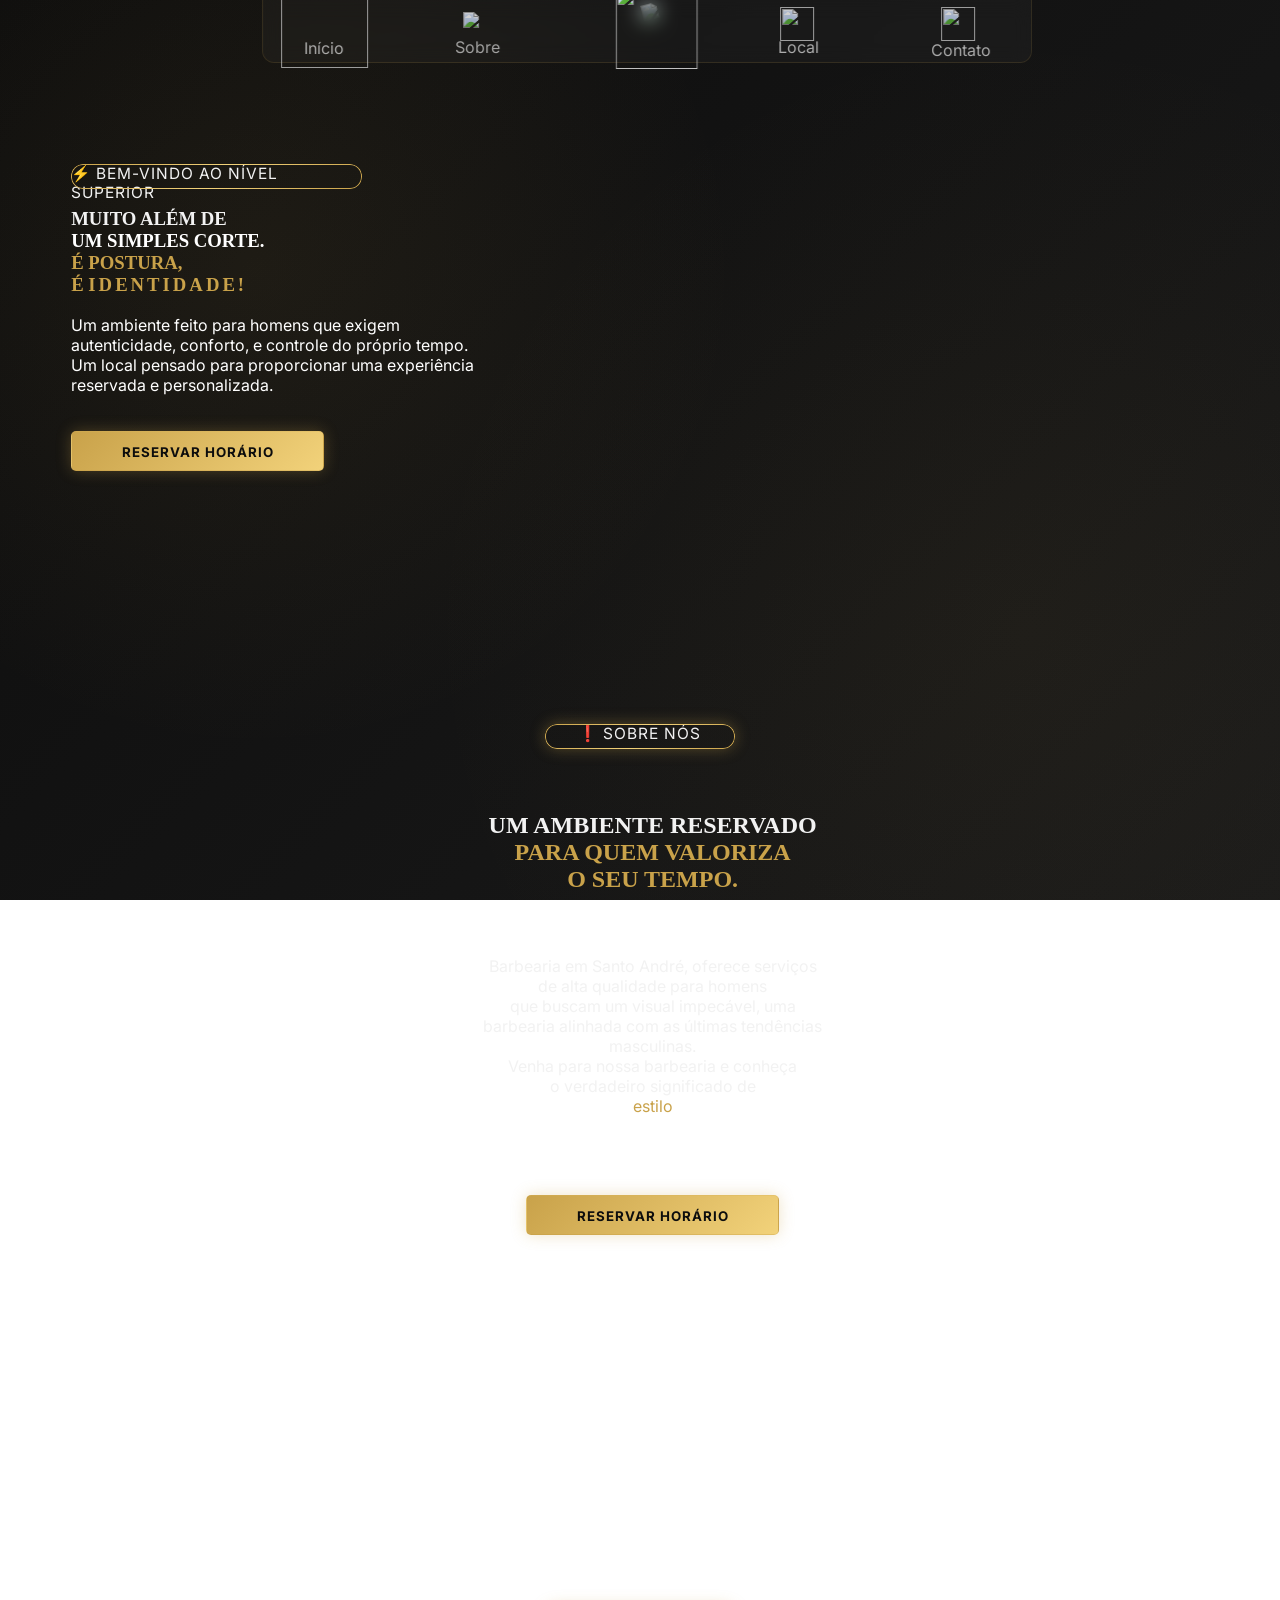
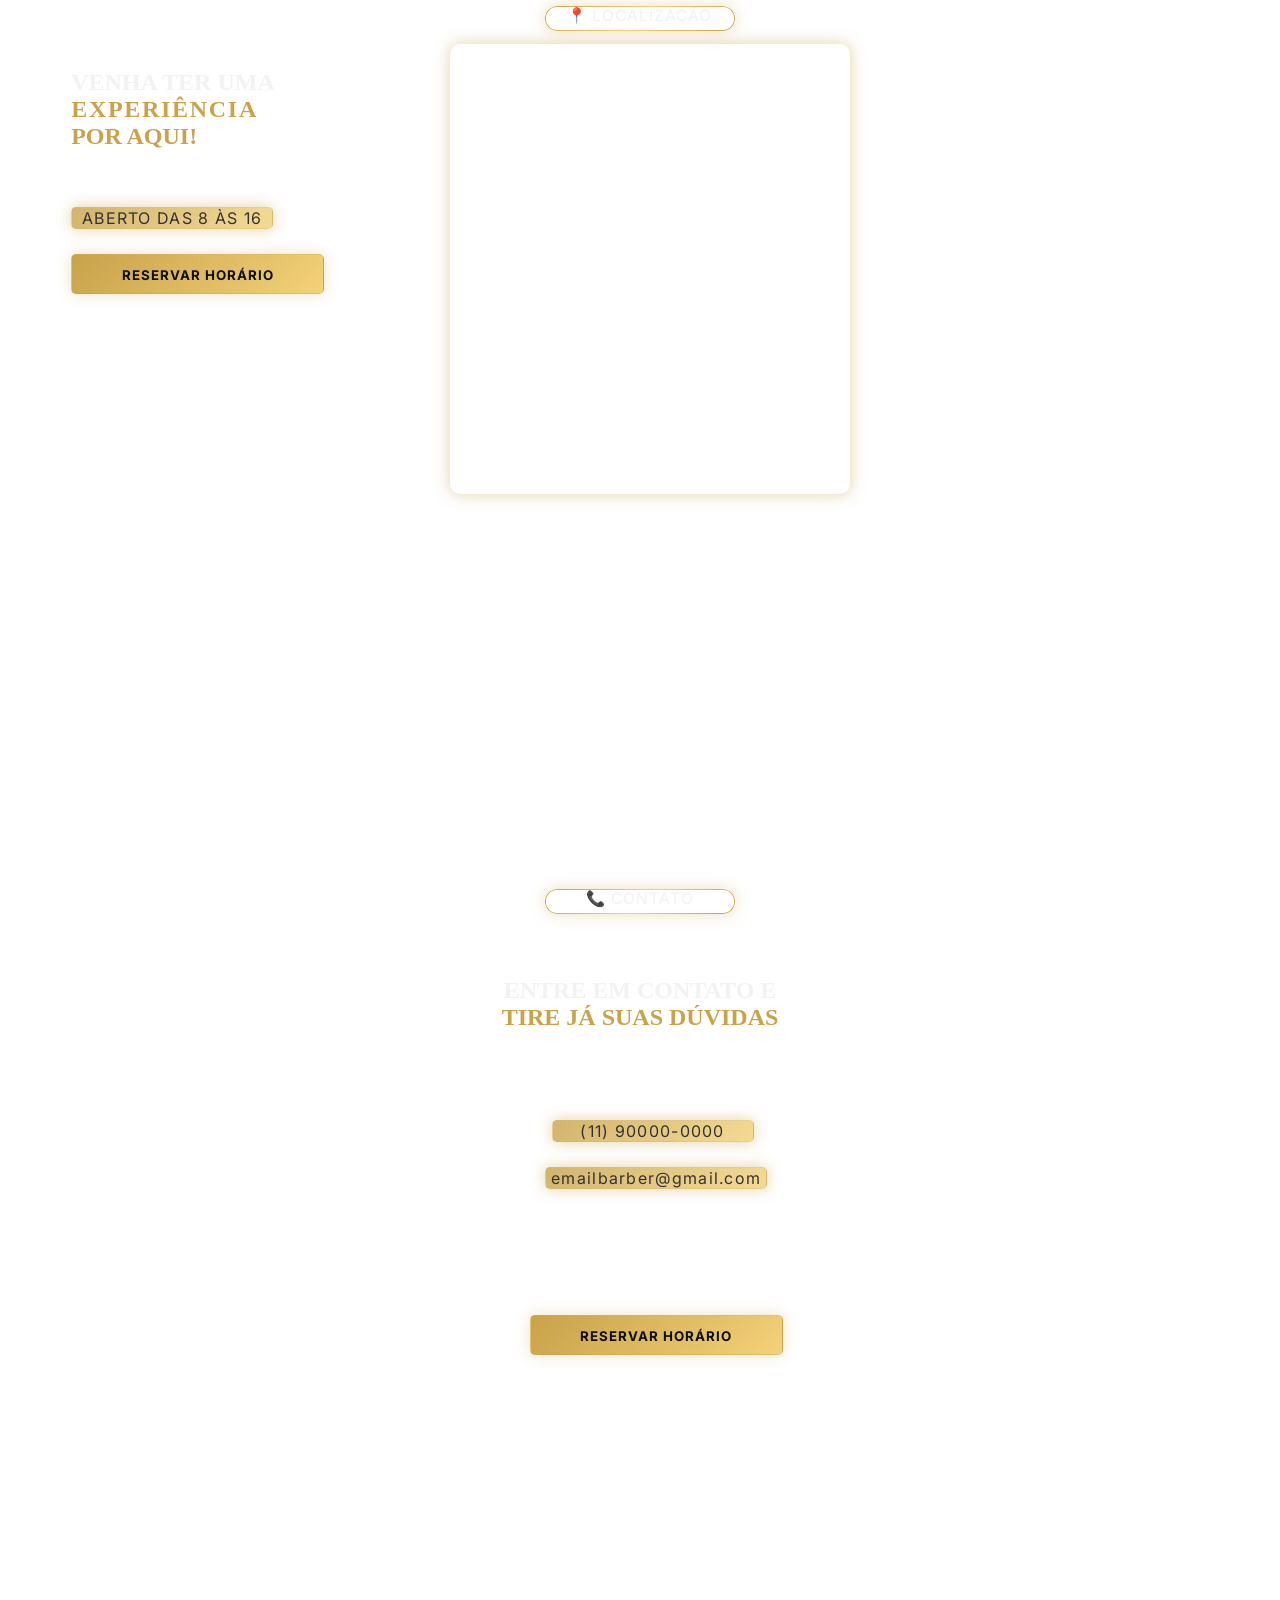
==== index.html @ da646593 "Add my project files" ====
<!DOCTYPE html>

<head>
	<link rel="stylesheet" href="style.css"/>
	<link href="https://fonts.googleapis.com/css2?family=Inter:wght@400;700&display=swap" rel="stylesheet"/>
	<meta name="viewport" content="width=device-width, initial-scale=1.0"/>
	<meta http-equiv="CONTENT-TYPE" content="text/html; charset=UTF-8"/>
	
	<title>Barbearia Willian's</title>
</head>

<html>
	<body>
		<nav>
		<!-- Home button -->
		<a href="#s4"><div class="home-co active nav-item">
			<img src="https://i.imgur.com/eRDlmfW.png" class="fa-home"/>
			<p class="home nav-item active">Início</p>
		</div></a>
		
		<!-- Sobre button -->
		<a href="#s1"><div class="sobre-btn nav-item">
			
				<img src="https://i.imgur.com/uahoWuH.png" class="fa-sobre"/>
				<p class="nav-item">Sobre</p>
			
		</div>
		</a>
		<!-- Center image -->
		<div class="center-img">
			<img src="https://i.imgur.com/0zxQYxa.png" class="fa-center-img"/>
		</div>
		
		<!-- Localização button -->
		
		<a href="#s2">
			<div class="localizacao-btn nav-item">
				<img src="https://i.imgur.com/Z5OlJQr.png" class="fa-localizacao"/>
				<p class="nav-item">Local</p>
			</div>
		</a>
		
		<!-- Contato button -->
		
		<a href="#s3">
			<div class="contato-btn nav-item">
				'<img src="https://i.imgur.com/isWy89k.png" class="fa-contato"/>
				<p class="nav-item">Contato</p>
			</div>
		</a>
		
		</nav>
		<section id="s0">
		<section class="app" id="s4">
		<div class="co-enter hidden">⚡ BEM-VINDO AO NÍVEL SUPERIOR</div>
		
		<div class="title">
			<h1 class="hidden">MUITO ALÉM DE<br><span class="hidden white-temporario"/>UM SIMPLES CORTE.<br><span class="hidden">É POSTURA, 
			<br><span class="hidden"/>É <span class="ident">IDENTIDADE!</span></span></h1>
		</div>
		
		<div class="app-apres hidden">
		<p><span class=""/>Um ambiente feito para homens que exigem<br>
		<span class=""/>autenticidade, conforto, e controle do próprio tempo.<br>
		<span class=""/>Um local pensado para proporcionar uma experiência <br>
		<span class=""/>reservada e personalizada.</p>
		</div>
		
		<button class="reservar">RESERVAR HORÁRIO</button>
		<div class="barber-icon hidden"><img src="https://i.imgur.com/3HIxnBu.png"/></div>
		</section>
		</section>
		
		<section class="sec sobre-section" id="s1">
			<div class="co-sobre">❗ SOBRE NÓS</div>
			<div class="sobre-title">
				<h1>UM AMBIENTE RESERVADO<br>
				<span>PARA QUEM VALORIZA<br>
				O SEU TEMPO.</span></h1>
			</div>
			<div class="sobre-desc">
				<p>
				Barbearia em Santo André,
				oferece serviços <br>de alta
				qualidade para homens<br> que buscam um visual
				impecável, uma<br>barbearia alinhada com as últimas tendências <br>
				masculinas. <br> Venha para nossa barbearia e conheça<br>
				o verdadeiro significado de<br><span>estilo</span>
				</p>
			</div>
			<button class="sobre-reservar-horario">RESERVAR HORÁRIO</button>
		</section>
		<section class="sec localizacao" id="s2">
			<div class="co-localizacao">📍 LOCALIZAÇÃO</div>
			<div class="localizacao-title">
				<h1>VENHA TER UMA <br><span><span class="letter-spacing">EXPERIÊNCIA</span> <br>POR AQUI!</span></h1>
			</div>
			<iframe class="iframe-loc" src="https://www.google.com/maps/embed?pb=!1m14!1m8!1m3!1d14626.408240620132!2d-46.6738551!3d-23.5827315!3m2!1i1024!2i768!4f13.1!3m3!1m2!1s0x94ce57aa80c2dc47%3A0x3702e7267c07039f!2sFeel%20King%20Barbearia%20e%20Visagismo%20-%20Itaim%20Bibi!5e0!3m2!1spt-BR!2sbr!4v1777825319661!5m2!1spt-BR!2sbr" width="400" height="450" style="border:0;" allowfullscreen="" loading="lazy" referrerpolicy="no-referrer-when-downgrade"></iframe>
			<div class="horario">ABERTO DAS 8 ÀS 16</div>
			<button class="loc-reservar">RESERVAR HORÁRIO</button>
		</section>
		<section class="sec contato" id="s3">
			<div class="co-contato">📞 CONTATO</div>
			<h1 class="contato-title">ENTRE EM CONTATO E<br><span>TIRE JÁ SUAS DÚVIDAS</span></h1>
			<div class="numero-container">(11) 90000-0000</div>
			<div class="email-container">emailbarber@gmail.com</div>
			<button class="contato-reservar">RESERVAR HORÁRIO</button>
		</section>
		
		<script src="script.js"></script>
	</body>
</html>
---- style.css ----
html {
	scroll-behavior: smooth;
}

nav {
	 margin-top: -173px;
	 background: rgba(255,255,255,0.03);
	 backdrop-filter: blur(10px);
	 border: 1px solid rgba(201,162,74,0.15);
	 border-radius: 0 0 12px 12px;
	 width: 60%;
	 height: 70px;
	 transform: translateX(33%);
	 transition: 0.5s;
	 z-index: 1000;
	 position: fixed;
}
nav:hover {
	border: 1px solid rgba(201,162,74,0.30);
}
body {
	background: radial-gradient(circle at 20% 30%, rgba(201, 162, 74, 0.08), transparent 40%),
	radial-gradient(circle at 80% 70%, rgba(201, 162, 74, 0.05), transparent 50%),
	linear-gradient(135deg, #0d0d0d, #1a1a1a);
	background-attachment: fixed;
	color: #f2f2f2;
	
}
.co-enter {
	width: 23%;
	border-radius: 12px;
	position: relative;
	height: 25px;
	text-align: left;
	margin-top: 13%;
	margin-left: 5%;
	font-family: 'Inter', sans-serif;
	user-select: none;
	font-size: 15.5px;
	letter-spacing: 1px;
}
.co-enter::before {
	content: "";
	position: absolute;
	inset: 0;
	padding: 1px;
	border-radius: 12px;
	background: linear-gradient(135deg, #c9a24a, #f2d27a, #c9a24a);
	-webkit-mask:
		linear-gradient(#fff 0 0) content-box,
		linear-gradient(#fff 0 0);
	-webkit-mask-composite: xor;
	mask-composite: exclude;
}
.co-enter:hover::before {
	background: linear-gradient(135deg, #f2d27a, #c9a24a, #f2d27a);
}
.title {
	margin-left: 5%;
	user-select: none;
}
.title span {
	color: rgba(201,162,74,1.0);
}
.ident {
	letter-spacing: 3px;
}
.app-apres {
	font-family: 'Inter', sans-serif;
	margin-left: 5%;
	color: white;
	opacity: 0.8;
	user-select: none;
}
.reservar {
	transition: all 0.3s ease;
	border: 1px solid rgba(201,162,74,0.30);
	margin-left: 5%;
	padding: 10px 50px;
	text-align: center;
	height: 40px;
	width: 20%;
	border-radius: 5px;
	font-family: 'Inter', sans-serif;
	letter-spacing: 1px;
	background: linear-gradient(135deg, #c9a24a, #f2d27a);
	color: #0d0d0d;
	padding: 12px 24px;
	font-weight: bold;
	cursor: pointer;
	box-shadow: 0 0 15px rgba(201, 162, 74, 0.3);
	user-select: none;
	margin-top: 20px;
}
.reservar:hover {
	background: linear-gradient(135deg, #f2d27a, #c9a24a);
	box-shadow: 0 0 15px rgba(201, 162, 74, 0.5);
	transform: translateY(-2px);
}
.hidden {
	opacity: 0;
	transform: translateX(-40px);
	transition: all 0.4s ease;
}
.show {
	opacity: 1;
	transform: translateX(0);
}
.white-temporario {
	color: white !important;
}
.hidden-nav {
	opacity: 0;
	transform: translateX(-50%);
	transition: all 0.4s ease;
}
.show-nav {
	opacity: 1;
	transform: translateX(50%);
}
.home {
	font-family: 'Inter', sans-serif;
	transform: translateY(30px);
	margin-left: 5.3%;
	user-select: none;
	position: fixed;
	opacity: 0.75;
	transition: 0.5s;
	cursor: pointer;
}
.fa-home {
	width: 87px;
	height: 87px;
	position: fixed;
	margin-left: 2.4%;
	margin-top: -1.5%;
	cursor: pointer;
}
.sobre-btn p {
	font-family: 'Inter', sans-serif;
	margin-left: 25%;
	position: fixed;
	transform: translateY(30%);
	user-select: none;
	margin-top: 5%;
	opacity: 0.75;
	cursor: pointer;
}
.fa-sobre {
	width: 28;
	height: 28px;
	position: fixed;
	margin-top: 2.5%;
	margin-left: 26%;
	cursor: pointer;
}
.fa-center-img {
	width: 82px;
	height: 82px;
	transform: translateX(430%);
	margin-top: -5px;
	position: fixed;
	transition: 1.5s;
	user-select: none;
}
.fa-center-img:hover {
	transform: scale(1.2) translateX(360%) rotate(364deg);
	
}
.nav-item {
	color: white;
	text-decoration: none;
	transition: 0.3s;
	opacity: 0.8;
}
.nav-item.active {
	color: white;
	opacity: 1;
}
.barber-icon {
	position: fixed;
	top: -1%;
	left: 80%;
	height: 1px;
	transform: translate(-50%, -50%) rotate(-10deg);
	transition: all 1.5s ease;
	z-index: 999;
	user-select: none;
}
.left {
	left: -2%;
	transform: rotate(15deg);
	margin-top: 1%;
}
.right {
	left: 50%;
	transform: rotate(-15deg);
	margin-top: 1%;
}
.right-mid {
	left: 67%;
	transform: rotate(0deg);
	margin-top: 1%;
}
.sobre-section {
	min-height: 70vh;
}
.co-sobre {
	width: 15%;
	border-radius: 12px;
	position: relative;
	height: 25px;
	text-align: center;
	margin-top: 20%;
	margin-left: 42.5%;
	font-family: 'Inter', sans-serif;
	user-select: none;
	font-size: 15.5px;
	letter-spacing: 1px;
	box-shadow: 0 0 15px rgba(201, 162, 74, 0.35);
}
.co-sobre::before {
	content: "";
	position: absolute;
	inset: 0;
	padding: 1px;
	border-radius: 12px;
	background: linear-gradient(135deg, #c9a24a, #f2d27a, #c9a24a);
	-webkit-mask:
		linear-gradient(#fff 0 0) content-box,
		linear-gradient(#fff 0 0);
	-webkit-mask-composite: xor;
	mask-composite: exclude;
}
.co-sobre:hover::before {
	background: linear-gradient(135deg, #f2d27a, #c9a24a, #f2d27a);
}
.app {
	top: 150px;
	scroll-margin-top: 160px !important;
}
.localizacao {
	min-height: 70vh;
}
section {
	scroll-margin-top: 80px;
}
.sobre-title {
	margin-left: 2%;
	margin-top: 5%;
	text-align: center;
}
.sobre-title span {
	color: rgba(201,162,74,1.3);
}
.mid-sobre {
	transform: rotate(0deg);
	margin-left: -105%;
}
.sobre-desc {
	text-align: center;
	margin-left: 2%;
	font-family: 'Inter', sans-serif;
	margin-top: 5%;
	user-select: none;
}
.localizacao-btn p {
	margin-left: 67%;
	margin-top: 45px;
	font-family: 'Inter', sans-serif;
	position: fixed;
	user-select: none;
}
.fa-localizacao {
	width: 34px;
	height: 34px;
	position: fixed;
	margin-left: 67.3%;
	margin-top: 15px;
}
.contato-btn p {
	margin-left: 87%;
	margin-top: 30px;
	font-family: 'Inter', sans-serif;
	position: fixed;
	user-select: none;
}
.fa-contato {
	width: 34px;
	height: 34px;
	position: fixed;
	margin-left: 87.9%;
	margin-top: 15px;
}
.contato {
	min-height: 85vh;
}
.co-localizacao {
	width: 15%;
	border-radius: 12px;
	position: relative;
	height: 25px;
	text-align: center;
	margin-top: 20%;
	margin-left: 42.5%;
	font-family: 'Inter', sans-serif;
	user-select: none;
	font-size: 15.5px;
	letter-spacing: 1px;
	box-shadow: 0 0 15px rgba(201, 162, 74, 0.35);
}
.co-localizacao::before {
	content: "";
	position: absolute;
	inset: 0;
	padding: 1px;
	border-radius: 12px;
	background: linear-gradient(135deg, #c9a24a, #f2d27a, #c9a24a);
	-webkit-mask:
		linear-gradient(#fff 0 0) content-box,
		linear-gradient(#fff 0 0);
	-webkit-mask-composite: xor;
	mask-composite: exclude;
}
.co-localizacao:hover::before {
	background: linear-gradient(135deg, #f2d27a, #c9a24a, #f2d27a);
}
.localizacao-title {
	margin-left: 5%;
	margin-top: 3%;
	user-select: none;
}
.localizacao-title span {
    color: rgba(201,162,74,1.0);
}
.letter-spacing {
	letter-spacing: 1.7px;
}
a {
	text-decoration: none;
}
.sobre-desc span {
    color: rgba(201,162,74,1.0);
}
.iframe-loc {
	border-radius: 10px;
	margin-left: 35%;
	margin-top: -10%;
	box-shadow: 0 0 15px rgba(201, 162, 74, 0.5);
	user-select: none;
}
.sobre-reservar-horario {
	transition: all 0.3s ease;
	border: 1px solid rgba(201,162,74,0.30);
	margin-left: 41%;
	padding: 10px 50px;
	text-align: center;
	height: 40px;
	width: 20%;
	border-radius: 5px;
	font-family: 'Inter', sans-serif;
	letter-spacing: 1px;
	background: linear-gradient(135deg, #c9a24a, #f2d27a);
	color: #0d0d0d;
	padding: 12px 24px;
	font-weight: bold;
	cursor: pointer;
	box-shadow: 0 0 15px rgba(201, 162, 74, 0.3);
	user-select: none;
	margin-top: 5%;
}
.sobre-reservar-horario:hover {
	background: linear-gradient(135deg, #f2d27a, #c9a24a);
	box-shadow: 0 0 15px rgba(201, 162, 74, 0.5);
	transform: translateY(-2px);
}
.horario {
	width: 200px;
	height: 20px;
	letter-spacing: 1.3px;
	border: 1px solid rgba(201,162,74,0.30);
	border-radius: 5px;
	font-family: 'Inter', sans-serif;
	background: linear-gradient(135deg, #c9a24a, #f2d27a);
	color: black;
	opacity: 0.8;
	text-align: center;
	box-shadow: 0 0 15px rgba(201, 162, 74, 0.6);
	margin-left: 5%;
	margin-top: -23%;
}
.loc-reservar {
	transition: all 0.3s ease;
	border: 1px solid rgba(201,162,74,0.30);
	margin-left: 5%;
	padding: 10px 50px;
	text-align: center;
	height: 40px;
	width: 20%;
	border-radius: 5px;
	font-family: 'Inter', sans-serif;
	letter-spacing: 1px;
	background: linear-gradient(135deg, #c9a24a, #f2d27a);
	color: #0d0d0d;
	padding: 12px 24px;
	font-weight: bold;
	cursor: pointer;
	box-shadow: 0 0 15px rgba(201, 162, 74, 0.3);
	user-select: none;
	margin-top: 2%;
}
.loc-reservar:hover {
	background: linear-gradient(135deg, #f2d27a, #c9a24a);
	box-shadow: 0 0 15px rgba(201, 162, 74, 0.5);
	transform: translateY(-2px);
}
.co-contato {
	width: 15%;
	border-radius: 12px;
	position: relative;
	height: 25px;
	text-align: center;
	margin-top: 20%;
	margin-left: 42.5%;
	font-family: 'Inter', sans-serif;
	user-select: none;
	font-size: 15.5px;
	letter-spacing: 1px;
	box-shadow: 0 0 15px rgba(201, 162, 74, 0.35);
}
.co-contato::before {
	content: "";
	position: absolute;
	inset: 0;
	padding: 1px;
	border-radius: 12px;
	background: linear-gradient(135deg, #c9a24a, #f2d27a, #c9a24a);
	-webkit-mask:
		linear-gradient(#fff 0 0) content-box,
		linear-gradient(#fff 0 0);
	-webkit-mask-composite: xor;
	mask-composite: exclude;
}
.co-contato:hover::before {
	background: linear-gradient(135deg, #f2d27a, #c9a24a, #f2d27a);
}
.contato-title span {
	color: rgba(201,162,74,1.0);
}
.contato-title {
	text-align: center;
	margin-top: 5%;
	user-select: none;
}
.numero-container {
	width: 200px;
	height: 20px;
	letter-spacing: 1.3px;
	border: 1px solid rgba(201,162,74,0.30);
	border-radius: 5px;
	font-family: 'Inter', sans-serif;
	background: linear-gradient(135deg, #c9a24a, #f2d27a);
	color: black;
	opacity: 0.8;
	text-align: center;
	box-shadow: 0 0 15px rgba(201, 162, 74, 0.6);
	margin-left: 43%;
	margin-top: 7%;
}
.email-container {
	width: 220px;
	height: 20px;
	letter-spacing: 1.3px;
	border: 1px solid rgba(201,162,74,0.30);
	border-radius: 5px;
	font-family: 'Inter', sans-serif;
	background: linear-gradient(135deg, #c9a24a, #f2d27a);
	color: black;
	opacity: 0.8;
	text-align: center;
	box-shadow: 0 0 15px rgba(201, 162, 74, 0.6);
	margin-left: 42.5%;
	margin-top: 2%;
}
.contato-reservar {
	transition: all 0.3s ease;
	border: 1px solid rgba(201,162,74,0.30);
	margin-left: 41.3%;
	padding: 10px 50px;
	text-align: center;
	height: 40px;
	width: 20%;
	border-radius: 5px;
	font-family: 'Inter', sans-serif;
	letter-spacing: 1px;
	background: linear-gradient(135deg, #c9a24a, #f2d27a);
	color: #0d0d0d;
	padding: 12px 24px;
	font-weight: bold;
	cursor: pointer;
	box-shadow: 0 0 15px rgba(201, 162, 74, 0.3);
	user-select: none;
	margin-top: 10%;
}
.contato-reservar:hover {
	background: linear-gradient(135deg, #f2d27a, #c9a24a);
	box-shadow: 0 0 15px rgba(201, 162, 74, 0.5);
	transform: translateY(-2px);
}
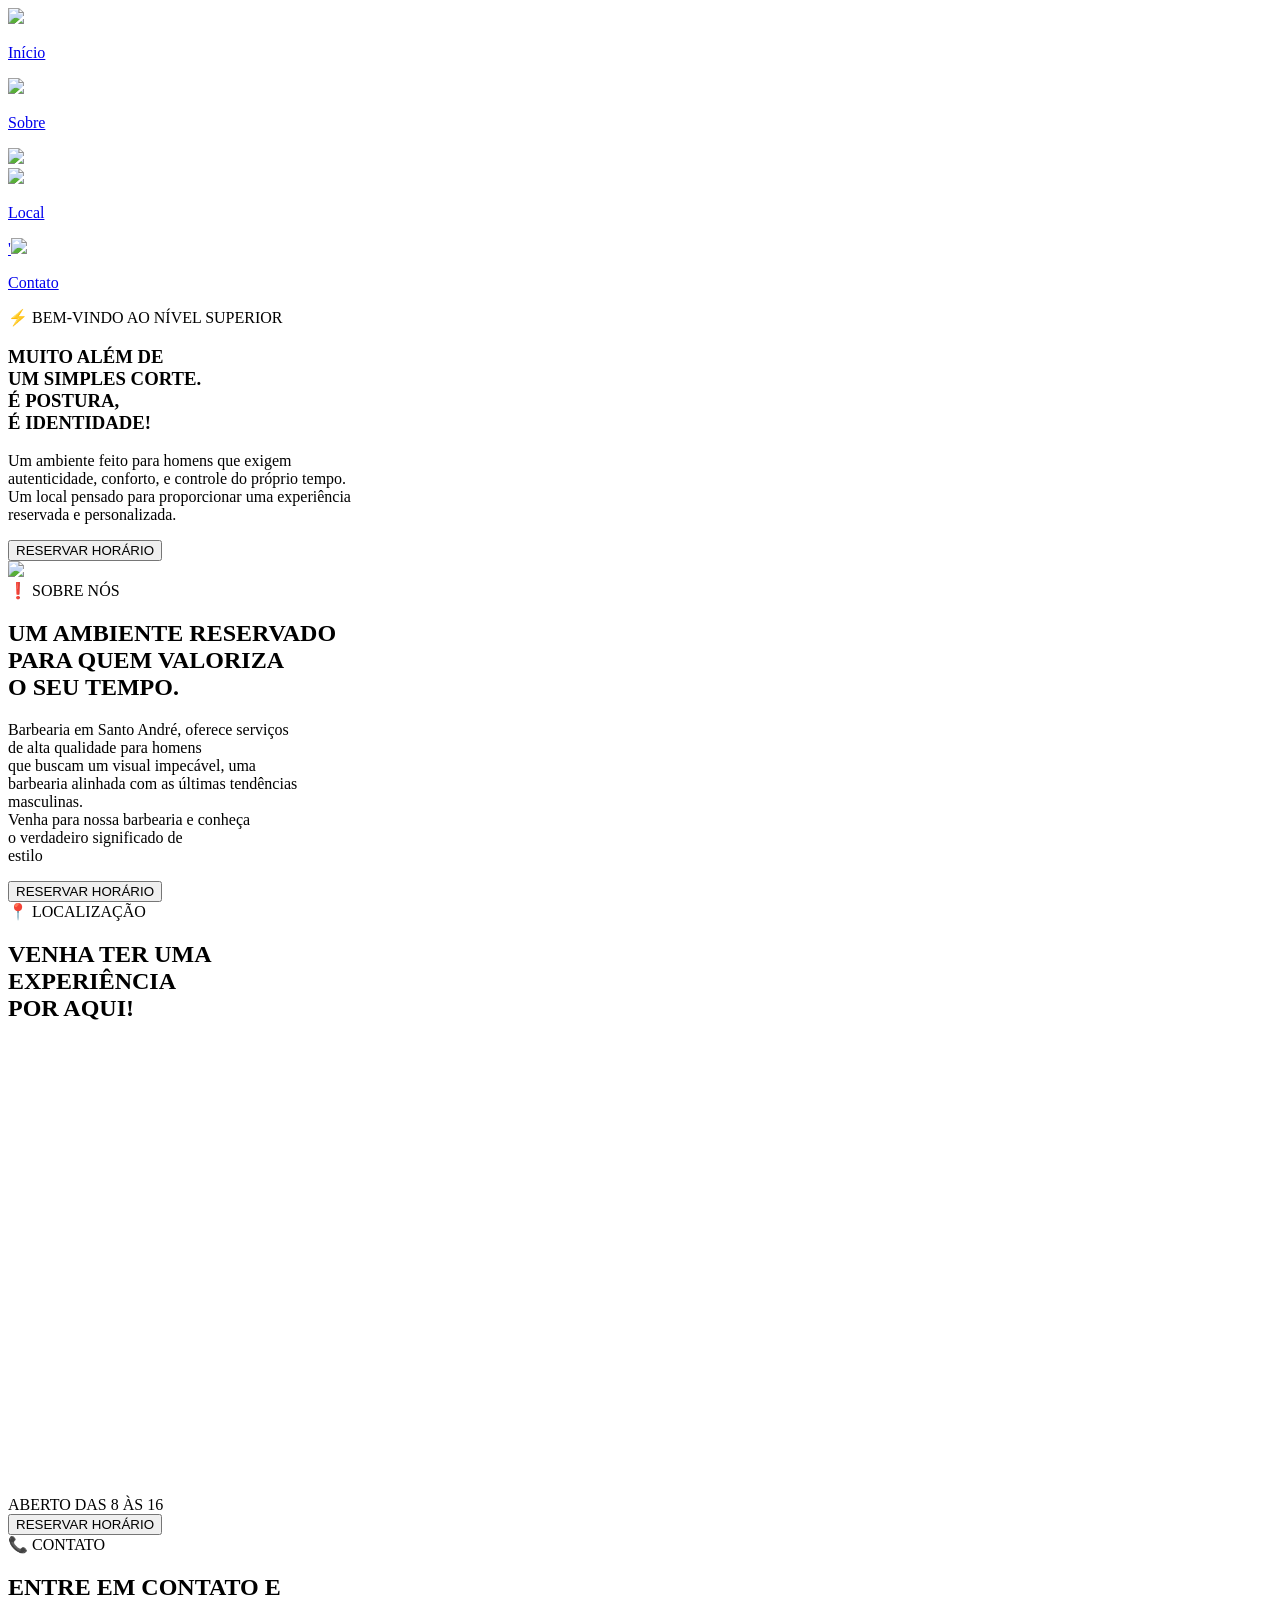
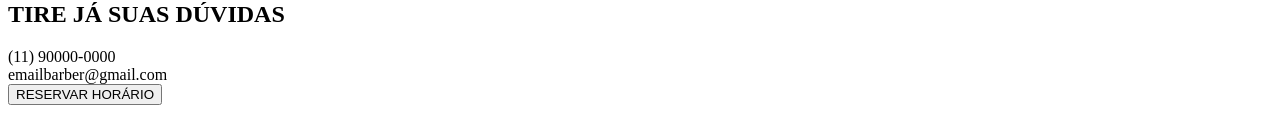
==== commit 97bd36de: "Add files via upload" ====
--- a/index.html
+++ b/index.html
@@ -107,6 +107,7 @@
 			<button class="contato-reservar">RESERVAR HORÁRIO</button>
 		</section>
 		
+		<script src="https://cdn.jsdelivr.net/npm/@supabase/supabase-js"></script>
 		<script src="script.js"></script>
 	</body>
 </html>
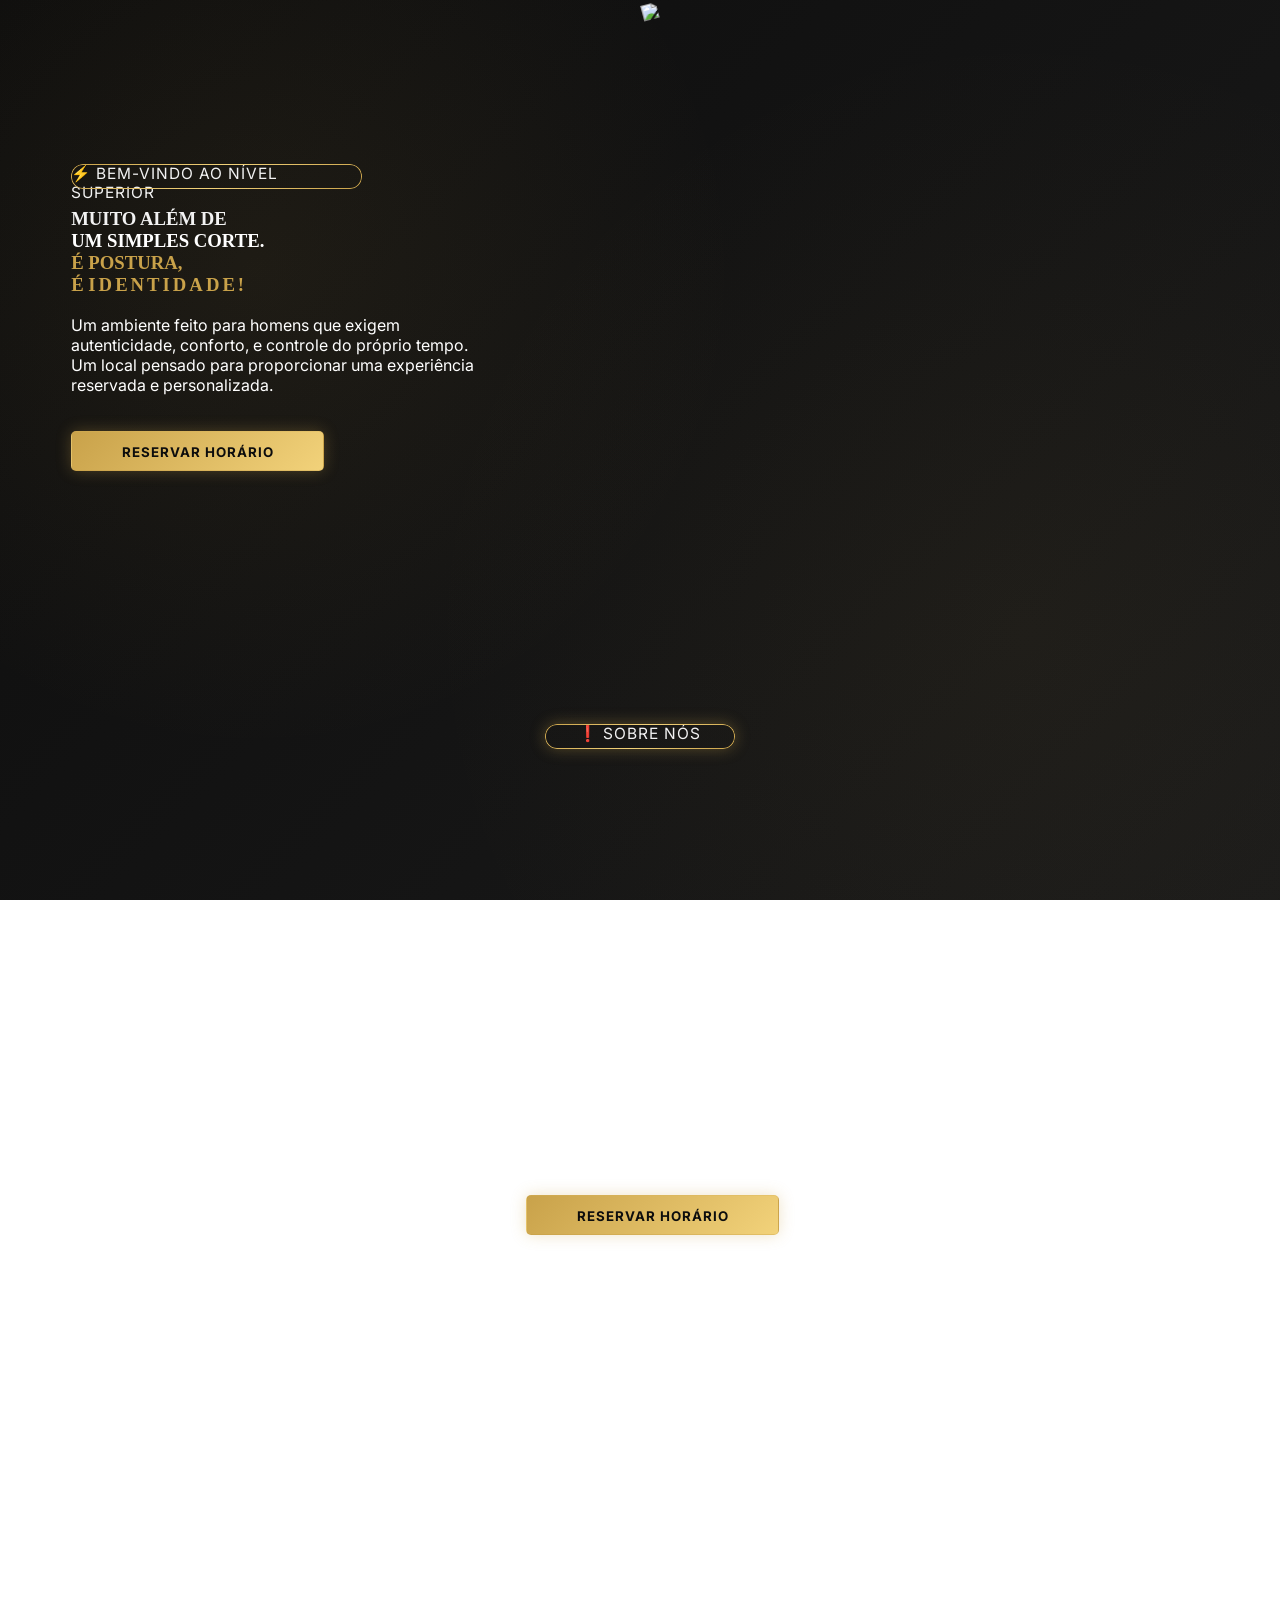
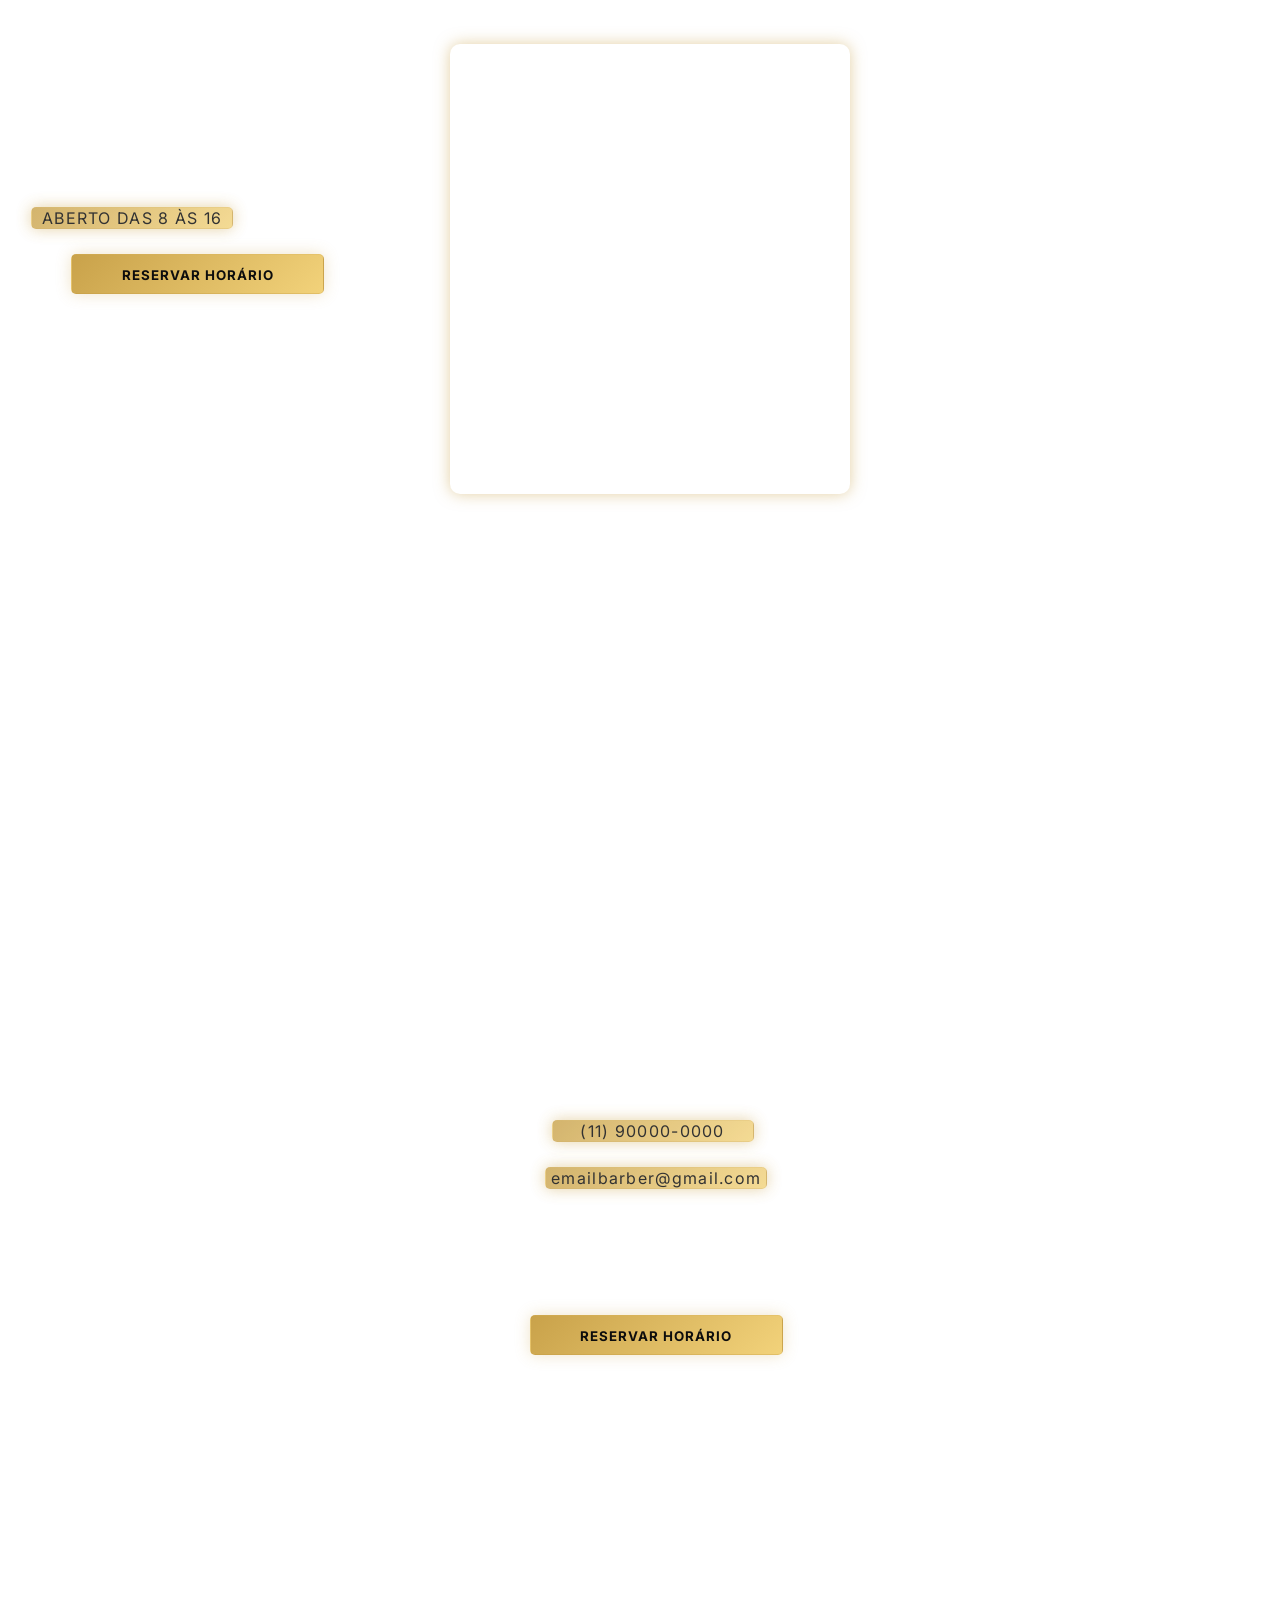
==== commit e66a88b2: "Add files via upload" ====
--- a/index.html
+++ b/index.html
@@ -3,7 +3,7 @@
 <head>
 	<link rel="stylesheet" href="style.css"/>
 	<link href="https://fonts.googleapis.com/css2?family=Inter:wght@400;700&display=swap" rel="stylesheet"/>
-	<meta name="viewport" content="width=device-width, initial-scale=1.0"/>
+	<meta name="viewport" content="width=device-width, initial-scale=1.0">
 	<meta http-equiv="CONTENT-TYPE" content="text/html; charset=UTF-8"/>
 	
 	<title>Barbearia Willian's</title>
@@ -13,16 +13,16 @@
 	<body>
 		<nav>
 		<!-- Home button -->
-		<a href="#s4"><div class="home-co active nav-item">
+		<a href="#s4"><div class="home-co nav-item">
 			<img src="https://i.imgur.com/eRDlmfW.png" class="fa-home"/>
-			<p class="home nav-item active">Início</p>
+			<p class="home nav-item">Início</p>
 		</div></a>
 		
 		<!-- Sobre button -->
 		<a href="#s1"><div class="sobre-btn nav-item">
 			
 				<img src="https://i.imgur.com/uahoWuH.png" class="fa-sobre"/>
-				<p class="nav-item">Sobre</p>
+				<p class="nav-item des-sobre">Sobre</p>
 			
 		</div>
 		</a>
@@ -36,7 +36,7 @@
 		<a href="#s2">
 			<div class="localizacao-btn nav-item">
 				<img src="https://i.imgur.com/Z5OlJQr.png" class="fa-localizacao"/>
-				<p class="nav-item">Local</p>
+				<p class="nav-item des-local">Local</p>
 			</div>
 		</a>
 		
@@ -44,8 +44,8 @@
 		
 		<a href="#s3">
 			<div class="contato-btn nav-item">
-				'<img src="https://i.imgur.com/isWy89k.png" class="fa-contato"/>
-				<p class="nav-item">Contato</p>
+				<img src="https://i.imgur.com/isWy89k.png" class="fa-contato"/>
+				<p class="nav-item des-contato">Contato</p>
 			</div>
 		</a>
 		
@@ -73,12 +73,12 @@
 		
 		<section class="sec sobre-section" id="s1">
 			<div class="co-sobre">❗ SOBRE NÓS</div>
-			<div class="sobre-title">
+			<div class="sobre-title hidden">
 				<h1>UM AMBIENTE RESERVADO<br>
 				<span>PARA QUEM VALORIZA<br>
 				O SEU TEMPO.</span></h1>
 			</div>
-			<div class="sobre-desc">
+			<div class="sobre-desc hidden">
 				<p>
 				Barbearia em Santo André,
 				oferece serviços <br>de alta
@@ -91,17 +91,17 @@
 			<button class="sobre-reservar-horario">RESERVAR HORÁRIO</button>
 		</section>
 		<section class="sec localizacao" id="s2">
-			<div class="co-localizacao">📍 LOCALIZAÇÃO</div>
-			<div class="localizacao-title">
+			<div class="co-localizacao hidden">📍 LOCALIZAÇÃO</div>
+			<div class="localizacao-title hidden">
 				<h1>VENHA TER UMA <br><span><span class="letter-spacing">EXPERIÊNCIA</span> <br>POR AQUI!</span></h1>
 			</div>
 			<iframe class="iframe-loc" src="https://www.google.com/maps/embed?pb=!1m14!1m8!1m3!1d14626.408240620132!2d-46.6738551!3d-23.5827315!3m2!1i1024!2i768!4f13.1!3m3!1m2!1s0x94ce57aa80c2dc47%3A0x3702e7267c07039f!2sFeel%20King%20Barbearia%20e%20Visagismo%20-%20Itaim%20Bibi!5e0!3m2!1spt-BR!2sbr!4v1777825319661!5m2!1spt-BR!2sbr" width="400" height="450" style="border:0;" allowfullscreen="" loading="lazy" referrerpolicy="no-referrer-when-downgrade"></iframe>
-			<div class="horario">ABERTO DAS 8 ÀS 16</div>
+			<div class="horario hidden">ABERTO DAS 8 ÀS 16</div>
 			<button class="loc-reservar">RESERVAR HORÁRIO</button>
 		</section>
 		<section class="sec contato" id="s3">
-			<div class="co-contato">📞 CONTATO</div>
-			<h1 class="contato-title">ENTRE EM CONTATO E<br><span>TIRE JÁ SUAS DÚVIDAS</span></h1>
+			<div class="co-contato hidden">📞 CONTATO</div>
+			<h1 class="contato-title hidden">ENTRE EM CONTATO E<br><span>TIRE JÁ SUAS DÚVIDAS</span></h1>
 			<div class="numero-container">(11) 90000-0000</div>
 			<div class="email-container">emailbarber@gmail.com</div>
 			<button class="contato-reservar">RESERVAR HORÁRIO</button>
--- a/style.css
+++ b/style.css
@@ -0,0 +1,850 @@
+@media (max-width: 768px) {
+  body {
+    padding-top: 60px !important;
+  }
+  nav {
+    background: rgba(255,255,255,0.03);
+    backdrop-filter: blur(10px);
+    position: fixed !important;
+    margin-top: -52px !important;
+    left: 50% !important;
+    transform: translateX(-50%) !important;
+    width: min(90%, 1200px) !important;
+    top: 50px !important;
+  }
+  .home-co {
+    margin-left: -20px !important;
+    margin-top: -35px !important;
+    position: fixed;
+  }
+  .fa-home {
+    margin-top: 18px !important;
+  }
+  .home {
+    margin-top: 45px !important;
+    margin-left: 35px !important;
+    position: fixed;
+  }
+  .sobre-btn {
+    margin-top: 20px !important;
+  }
+  .fa-sobre {
+    margin-top: -7px !important;
+    margin-left: 26.7% !important;
+  }
+  .des-sobre {
+    margin-top: 15px !important;
+  }
+  .center-img {
+    display: none;
+  }
+  .fa-localizacao {
+    margin-top: -10px !important;
+  }
+  .des-local {
+    margin-top: 20px !important;
+  }
+  .localizacao-btn {
+    margin-left: -5% !important;
+  }
+  .des-contato {
+    margin-top: 20px !important;
+  }
+  .fa-contato {
+    margin-top: -10px !important;
+    margin-left: 89% !important;
+  }
+  .contato-btn {
+    margin-left: -6% !important;
+  }
+  .co-enter {
+	width: 320px !important;
+	border-radius: 12px;
+	position: relative;
+	height: 30px;
+	text-align: left;
+	margin-top: 13%;
+	margin-left: 5%;
+	font-family: 'Inter', sans-serif;
+	user-select: none;
+	font-size: 15.5px;
+	letter-spacing: 1px;
+}
+.co-enter::before {
+	content: "";
+	position: absolute;
+	inset: 0;
+	padding: 1px;
+	border-radius: 12px;
+	background: linear-gradient(135deg, #c9a24a, #f2d27a, #c9a24a);
+	-webkit-mask:
+		linear-gradient(#fff 0 0) content-box,
+		linear-gradient(#fff 0 0);
+	-webkit-mask-composite: xor;
+	mask-composite: exclude;
+}
+.co-enter:hover::before {
+	background: linear-gradient(135deg, #f2d27a, #c9a24a, #f2d27a);
+}
+  .reservar {
+    width: 250px !important;
+    margin-top: 150px !important;
+    transform: translateX(25%) !important;
+  }
+  .left {
+	left: -2%;
+	transform: rotate(0deg) !important;
+	margin-top: 1%;
+}
+.right {
+	left: 20% !important;
+	transform: rotate(0deg) !important;
+	margin-top: 1%;
+}
+.right-mid {
+	left: 1% !important;
+	transform: rotate(0deg) !important;
+	margin-top: 1%;
+}
+  .mid-sobre {
+	  transform: rotate(0deg) !important;
+	  left: -50% !important;
+	  opacity: 0.2 !important;
+}
+.barber-icon {
+	position: fixed;
+	top: -1%;
+	left: 110% !important;
+	height: 1px;
+	transform: translate(-50%, -50%) rotate(0deg) !important;
+	transition: all 1.5s ease;
+	z-index: 999;
+	user-select: none;
+}
+.co-sobre {
+  margin-top: 220px !important;
+  width: 150px !important;
+  left: -10% !important;
+}
+.sobre-reservar-horario {
+  width: 250px !important;
+  transform: translateX(-35%) !important;
+  margin-top: 130px !important;
+}
+.co-localizacao {
+  width: 200px !important;
+  left: -15% !important;
+  margin-top: 100px !important;
+}
+.localizacao-title {
+  text-align: center !important;
+  margin-top: 20px !important;
+}
+.horario {
+  left: 15% !important;
+  margin-top: 15% !important;
+  transform: translateX(40%) !important;
+}
+.loc-reservar {
+  width: 250px !important;
+  transform: translateX(25%) !important;
+  margin-top: 50px !important;
+}
+.iframe-loc {
+  margin-top: 50px !important;
+  width: 250px !important;
+  height: 300px !important;
+  transform: translateX(-25%) !important;
+  border-radius: 5px !important;
+}
+.co-contato {
+  width: 150px !important;
+  left: -10% !important;
+  transform: translateY(-10%) !important;
+}
+.contato-title {
+  text-align: center !important;
+}
+.numero-container {
+  transform: translateX(-30%) !important;
+  margin-top: 100px !important;
+}
+.email-container {
+  transform: translateX(-30%) !important;
+}
+.contato-reservar {
+  width: 250px !important;
+  transform: translateX(-30%) !important;
+}
+  
+} /* Fechar @media */
+
+html {
+	scroll-behavior: smooth;
+}
+
+nav {
+	 margin-top: -173px;
+	 background: rgba(255,255,255,0.03);
+	 backdrop-filter: blur(10px);
+	 border: 1px solid rgba(201,162,74,0.15);
+	 border-radius: 0 0 12px 12px;
+	 width: 60%;
+	 height: 70px;
+	 transform: translateX(33%);
+	 transition: 0.5s;
+	 z-index: 1000;
+	 position: fixed;
+	 top: 10px;
+}
+nav:hover {
+	border: 1px solid rgba(201,162,74,0.30);
+}
+body {
+	background: radial-gradient(circle at 20% 30%, rgba(201, 162, 74, 0.08), transparent 40%),
+	radial-gradient(circle at 80% 70%, rgba(201, 162, 74, 0.05), transparent 50%),
+	linear-gradient(135deg, #0d0d0d, #1a1a1a);
+	background-attachment: fixed;
+	color: #f2f2f2;
+	
+}
+.co-enter {
+	width: 23%;
+	border-radius: 12px;
+	position: relative;
+	height: 25px;
+	text-align: left;
+	margin-top: 13%;
+	margin-left: 5%;
+	font-family: 'Inter', sans-serif;
+	user-select: none;
+	font-size: 15.5px;
+	letter-spacing: 1px;
+}
+.co-enter::before {
+	content: "";
+	position: absolute;
+	inset: 0;
+	padding: 1px;
+	border-radius: 12px;
+	background: linear-gradient(135deg, #c9a24a, #f2d27a, #c9a24a);
+	-webkit-mask:
+		linear-gradient(#fff 0 0) content-box,
+		linear-gradient(#fff 0 0);
+	-webkit-mask-composite: xor;
+	mask-composite: exclude;
+}
+.co-enter:hover::before {
+	background: linear-gradient(135deg, #f2d27a, #c9a24a, #f2d27a);
+}
+.title {
+	margin-left: 5%;
+	user-select: none;
+}
+.title span {
+	color: rgba(201,162,74,1.0);
+}
+.ident {
+	letter-spacing: 3px;
+}
+.app-apres {
+	font-family: 'Inter', sans-serif;
+	margin-left: 5%;
+	color: white;
+	opacity: 0.8;
+	user-select: none;
+}
+.reservar {
+	transition: all 0.3s ease;
+	border: 1px solid rgba(201,162,74,0.30);
+	margin-left: 5%;
+	padding: 10px 50px;
+	text-align: center;
+	height: 40px;
+	width: 20%;
+	border-radius: 5px;
+	font-family: 'Inter', sans-serif;
+	letter-spacing: 1px;
+	background: linear-gradient(135deg, #c9a24a, #f2d27a);
+	color: #0d0d0d;
+	padding: 12px 24px;
+	font-weight: bold;
+	cursor: pointer;
+	box-shadow: 0 0 15px rgba(201, 162, 74, 0.3);
+	user-select: none;
+	margin-top: 20px;
+}
+.reservar:hover {
+	background: linear-gradient(135deg, #f2d27a, #c9a24a);
+	box-shadow: 0 0 15px rgba(201, 162, 74, 0.5);
+	transform: translateY(-2px);
+}
+.hidden {
+	opacity: 0;
+	transform: translateX(-40px);
+	transition: all 0.4s ease;
+}
+.show {
+	opacity: 1;
+	transform: translateX(0);
+}
+.white-temporario {
+	color: white !important;
+}
+.hidden-nav {
+	opacity: 0;
+	transform: translateX(-50%);
+	transition: all 0.4s ease;
+}
+.show-nav {
+	opacity: 1;
+	transform: translateX(50%);
+}
+.home {
+	font-family: 'Inter', sans-serif;
+	transform: translateY(30px);
+	margin-left: 5.3%;
+	user-select: none;
+	position: fixed;
+	opacity: 0.75;
+	transition: 0.5s;
+	cursor: pointer;
+}
+.fa-home {
+	width: 87px;
+	height: 87px;
+	position: fixed;
+	margin-left: 2.4%;
+	margin-top: -1.5%;
+	cursor: pointer;
+}
+.sobre-btn p {
+	font-family: 'Inter', sans-serif;
+	margin-left: 25%;
+	position: fixed;
+	transform: translateY(30%);
+	user-select: none;
+	margin-top: 5%;
+	opacity: 0.75;
+	cursor: pointer;
+}
+.fa-sobre {
+	width: 28;
+	height: 28px;
+	position: fixed;
+	margin-top: 2.5%;
+	margin-left: 26%;
+	cursor: pointer;
+}
+.fa-center-img {
+	width: 82px;
+	height: 82px;
+	transform: translateX(430%);
+	margin-top: -5px;
+	position: fixed;
+	transition: 1.5s;
+	user-select: none;
+}
+.fa-center-img:hover {
+	transform: scale(1.2) translateX(360%) rotate(364deg);
+	
+}
+.nav-item {
+	color: white;
+	text-decoration: none;
+	transition: 0.3s;
+	opacity: 0.8;
+}
+.nav-item.active {
+	color: white;
+	opacity: 1;
+}
+.barber-icon {
+	position: fixed;
+	top: -1%;
+	left: 80%;
+	height: 1px;
+	transform: translate(-50%, -50%) rotate(-10deg);
+	transition: all 1.5s ease;
+	z-index: 999;
+	user-select: none;
+}
+.left {
+	left: -2%;
+	transform: rotate(15deg);
+	margin-top: 1%;
+}
+.right {
+	left: 50%;
+	transform: rotate(-15deg);
+	margin-top: 1%;
+}
+.right-mid {
+	left: 67%;
+	transform: rotate(0deg);
+	margin-top: 1%;
+}
+.sobre-section {
+	min-height: 70vh;
+}
+.co-sobre {
+	width: 15%;
+	border-radius: 12px;
+	position: relative;
+	height: 25px;
+	text-align: center;
+	margin-top: 20%;
+	margin-left: 42.5%;
+	font-family: 'Inter', sans-serif;
+	user-select: none;
+	font-size: 15.5px;
+	letter-spacing: 1px;
+	box-shadow: 0 0 15px rgba(201, 162, 74, 0.35);
+}
+.co-sobre::before {
+	content: "";
+	position: absolute;
+	inset: 0;
+	padding: 1px;
+	border-radius: 12px;
+	background: linear-gradient(135deg, #c9a24a, #f2d27a, #c9a24a);
+	-webkit-mask:
+		linear-gradient(#fff 0 0) content-box,
+		linear-gradient(#fff 0 0);
+	-webkit-mask-composite: xor;
+	mask-composite: exclude;
+}
+.co-sobre:hover::before {
+	background: linear-gradient(135deg, #f2d27a, #c9a24a, #f2d27a);
+}
+.app {
+	top: 150px;
+	scroll-margin-top: 160px !important;
+}
+.localizacao {
+	min-height: 70vh;
+}
+section {
+	scroll-margin-top: 80px;
+}
+.sobre-title {
+	margin-left: 2%;
+	margin-top: 5%;
+	text-align: center;
+}
+.sobre-title span {
+	color: rgba(201,162,74,1.3);
+}
+.mid-sobre {
+	transform: rotate(0deg);
+	margin-left: -105%;
+}
+.sobre-desc {
+	text-align: center;
+	margin-left: 2%;
+	font-family: 'Inter', sans-serif;
+	margin-top: 5%;
+	user-select: none;
+}
+.localizacao-btn p {
+	margin-left: 67%;
+	margin-top: 45px;
+	font-family: 'Inter', sans-serif;
+	position: fixed;
+	user-select: none;
+}
+.fa-localizacao {
+	width: 34px;
+	height: 34px;
+	position: fixed;
+	margin-left: 67.3%;
+	margin-top: 15px;
+}
+.contato-btn p {
+	margin-left: 87%;
+	margin-top: 30px;
+	font-family: 'Inter', sans-serif;
+	position: fixed;
+	user-select: none;
+}
+.fa-contato {
+	width: 34px;
+	height: 34px;
+	position: fixed;
+	margin-left: 87.9%;
+	margin-top: 15px;
+}
+.contato {
+	min-height: 85vh;
+}
+.co-localizacao {
+	width: 15%;
+	border-radius: 12px;
+	position: relative;
+	height: 25px;
+	text-align: center;
+	margin-top: 20%;
+	margin-left: 42.5%;
+	font-family: 'Inter', sans-serif;
+	user-select: none;
+	font-size: 15.5px;
+	letter-spacing: 1px;
+	box-shadow: 0 0 15px rgba(201, 162, 74, 0.35);
+}
+.co-localizacao::before {
+	content: "";
+	position: absolute;
+	inset: 0;
+	padding: 1px;
+	border-radius: 12px;
+	background: linear-gradient(135deg, #c9a24a, #f2d27a, #c9a24a);
+	-webkit-mask:
+		linear-gradient(#fff 0 0) content-box,
+		linear-gradient(#fff 0 0);
+	-webkit-mask-composite: xor;
+	mask-composite: exclude;
+}
+.co-localizacao:hover::before {
+	background: linear-gradient(135deg, #f2d27a, #c9a24a, #f2d27a);
+}
+.localizacao-title {
+	margin-left: 5%;
+	margin-top: 3%;
+	user-select: none;
+}
+.localizacao-title span {
+    color: rgba(201,162,74,1.0);
+}
+.letter-spacing {
+	letter-spacing: 1.7px;
+}
+a {
+	text-decoration: none;
+}
+.sobre-desc span {
+    color: rgba(201,162,74,1.0);
+}
+.iframe-loc {
+	border-radius: 10px;
+	margin-left: 35%;
+	margin-top: -10%;
+	box-shadow: 0 0 15px rgba(201, 162, 74, 0.5);
+	user-select: none;
+}
+.sobre-reservar-horario {
+	transition: all 0.3s ease;
+	border: 1px solid rgba(201,162,74,0.30);
+	margin-left: 41%;
+	padding: 10px 50px;
+	text-align: center;
+	height: 40px;
+	width: 20%;
+	border-radius: 5px;
+	font-family: 'Inter', sans-serif;
+	letter-spacing: 1px;
+	background: linear-gradient(135deg, #c9a24a, #f2d27a);
+	color: #0d0d0d;
+	padding: 12px 24px;
+	font-weight: bold;
+	cursor: pointer;
+	box-shadow: 0 0 15px rgba(201, 162, 74, 0.3);
+	user-select: none;
+	margin-top: 5%;
+}
+.sobre-reservar-horario:hover {
+	background: linear-gradient(135deg, #f2d27a, #c9a24a);
+	box-shadow: 0 0 15px rgba(201, 162, 74, 0.5);
+	transform: translateY(-2px);
+}
+.horario {
+	width: 200px;
+	height: 20px;
+	letter-spacing: 1.3px;
+	border: 1px solid rgba(201,162,74,0.30);
+	border-radius: 5px;
+	font-family: 'Inter', sans-serif;
+	background: linear-gradient(135deg, #c9a24a, #f2d27a);
+	color: black;
+	opacity: 0.8;
+	text-align: center;
+	box-shadow: 0 0 15px rgba(201, 162, 74, 0.6);
+	margin-left: 5%;
+	margin-top: -23%;
+}
+.loc-reservar {
+	transition: all 0.3s ease;
+	border: 1px solid rgba(201,162,74,0.30);
+	margin-left: 5%;
+	padding: 10px 50px;
+	text-align: center;
+	height: 40px;
+	width: 20%;
+	border-radius: 5px;
+	font-family: 'Inter', sans-serif;
+	letter-spacing: 1px;
+	background: linear-gradient(135deg, #c9a24a, #f2d27a);
+	color: #0d0d0d;
+	padding: 12px 24px;
+	font-weight: bold;
+	cursor: pointer;
+	box-shadow: 0 0 15px rgba(201, 162, 74, 0.3);
+	user-select: none;
+	margin-top: 2%;
+}
+.loc-reservar:hover {
+	background: linear-gradient(135deg, #f2d27a, #c9a24a);
+	box-shadow: 0 0 15px rgba(201, 162, 74, 0.5);
+	transform: translateY(-2px);
+}
+.co-contato {
+	width: 15%;
+	border-radius: 12px;
+	position: relative;
+	height: 25px;
+	text-align: center;
+	margin-top: 20%;
+	margin-left: 42.5%;
+	font-family: 'Inter', sans-serif;
+	user-select: none;
+	font-size: 15.5px;
+	letter-spacing: 1px;
+	box-shadow: 0 0 15px rgba(201, 162, 74, 0.35);
+}
+.co-contato::before {
+	content: "";
+	position: absolute;
+	inset: 0;
+	padding: 1px;
+	border-radius: 12px;
+	background: linear-gradient(135deg, #c9a24a, #f2d27a, #c9a24a);
+	-webkit-mask:
+		linear-gradient(#fff 0 0) content-box,
+		linear-gradient(#fff 0 0);
+	-webkit-mask-composite: xor;
+	mask-composite: exclude;
+}
+.co-contato:hover::before {
+	background: linear-gradient(135deg, #f2d27a, #c9a24a, #f2d27a);
+}
+.contato-title span {
+	color: rgba(201,162,74,1.0);
+}
+.contato-title {
+	text-align: center;
+	margin-top: 5%;
+	user-select: none;
+}
+.numero-container {
+	width: 200px;
+	height: 20px;
+	letter-spacing: 1.3px;
+	border: 1px solid rgba(201,162,74,0.30);
+	border-radius: 5px;
+	font-family: 'Inter', sans-serif;
+	background: linear-gradient(135deg, #c9a24a, #f2d27a);
+	color: black;
+	opacity: 0.8;
+	text-align: center;
+	box-shadow: 0 0 15px rgba(201, 162, 74, 0.6);
+	margin-left: 43%;
+	margin-top: 7%;
+}
+.email-container {
+	width: 220px;
+	height: 20px;
+	letter-spacing: 1.3px;
+	border: 1px solid rgba(201,162,74,0.30);
+	border-radius: 5px;
+	font-family: 'Inter', sans-serif;
+	background: linear-gradient(135deg, #c9a24a, #f2d27a);
+	color: black;
+	opacity: 0.8;
+	text-align: center;
+	box-shadow: 0 0 15px rgba(201, 162, 74, 0.6);
+	margin-left: 42.5%;
+	margin-top: 2%;
+}
+.contato-reservar {
+	transition: all 0.3s ease;
+	border: 1px solid rgba(201,162,74,0.30);
+	margin-left: 41.3%;
+	padding: 10px 50px;
+	text-align: center;
+	height: 40px;
+	width: 20%;
+	border-radius: 5px;
+	font-family: 'Inter', sans-serif;
+	letter-spacing: 1px;
+	background: linear-gradient(135deg, #c9a24a, #f2d27a);
+	color: #0d0d0d;
+	padding: 12px 24px;
+	font-weight: bold;
+	cursor: pointer;
+	box-shadow: 0 0 15px rgba(201, 162, 74, 0.3);
+	user-select: none;
+	margin-top: 10%;
+}
+.contato-reservar:hover {
+	background: linear-gradient(135deg, #f2d27a, #c9a24a);
+	box-shadow: 0 0 15px rgba(201, 162, 74, 0.5);
+	transform: translateY(-2px);
+}
+
+/* Dashboard style */
+
+.dashboard-app {
+	margin: 0 auto;
+	width: 95%;
+	height: 90vh;
+	display: flex;
+	border: 2px solid rgba(200, 170, 100, 0.35);
+	margin-top: 4vh;
+	border-radius: 10px;
+	background: linear-gradient(135deg, #f2e8d5, #e0cfa3);
+	position: fixed;
+}
+.dashboard-body {
+	display: flex;
+	justify-content: center;
+	justify-items: center;
+	height: 100vh;
+}
+.title-container {
+	color: rgba(201,162,74,1.0);
+	font-size: 35px;
+	text-align: center;
+	user-select: none;
+}
+.willians-title {
+	text-align: center;
+	user-select: none;
+}
+.collum {
+	border: 2px solid rgba(200, 170, 100, 0.35);
+	width: 45vh;
+	height: 90vh;
+	border-radius: 10px 0 0 10px;
+	position: fixed;
+}
+.title-line {
+	width: 100%;
+	height: 2px;
+	background: rgba(200, 170, 100, 0.35);
+	border-radius: 40px;
+}
+.category-line {
+	width: 75%;
+	height: 2px;
+	background: linear-gradient(rgba(200, 170, 100, 0.35));
+	border-radius: 40px;
+	margin-top: 81px;
+	margin-left: 20%;
+	position: fixed;
+}
+.category {
+	font-family: 'Inter', sans-serif;
+	text-align: center;
+	color: rgba(201,162,74,1.0);
+	margin-top: -8%;
+}
+.agenda-dashboard-btn {
+	color: rgba(201,162,74,1.0);
+	border: none;
+	padding: 10% 35px;
+	width: 100%;
+	font-size: 20px;
+	letter-spacing: 2px;
+	background: rgba(255,255,255,0.1);
+	backdrop-filter: blur(10px);
+	transition: 0.3s;
+	border-radius: 5px;
+	box-shadow: 0 1px 0 0 rgba(200, 170, 100,0.3);
+}
+.agenda-dashboard-btn:hover {
+	background: rgba(255,255,255,0.2);
+}
+.financeiro-dashboard-btn {
+	color: rgba(201, 162, 74, 1.0);
+	border: none;
+	padding: 10% 35px;
+	width: 100%;
+	font-size: 20px;
+	letter-spacing: 2px;
+	background: rgba(255,255,255,0.1);
+	backdrop-filter: blur(10px);
+	transition: 0.3s;
+	border-radius: 5px;
+	box-shadow: 0 1px 0 0 rgba(200,170,100,0.3);
+	margin-top: 2px;
+}
+.financeiro-dashboard-btn:hover {
+	background: rgba(255, 255, 255, 0.2);
+}
+.clientes-dashboard-btn {
+	color: rgba(201, 162, 74, 1.0);
+	border: none;
+	padding: 10% 35px;
+	width: 100%;
+	font-size: 20px;
+	letter-spacing: 2px;
+	background: rgba(255,255,255,0.1);
+	backdrop-filter: blur(10px);
+	transition: 0.3s;
+	border-radius: 5px;
+	box-shadow: 0 1px 0 0 rgba(200,170,100,0.3);
+	margin-top: 2px;
+}
+.clientes-dashboard-btn:hover {
+	background: rgba(255, 255, 255, 0.2);
+}
+.servicos-dashboard-btn {
+	color: rgba(201, 162, 74, 1.0);
+	border: none;
+	padding: 10% 35px;
+	width: 100%;
+	font-size: 20px;
+	letter-spacing: 2px;
+	background: rgba(255,255,255,0.1);
+	backdrop-filter: blur(10px);
+	transition: 0.3s;
+	border-radius: 5px;
+	box-shadow: 0 1px 0 0 rgba(200,170,100,0.3);
+	margin-top: 2px;
+}
+.servicos-dashboard-btn:hover {
+	background: rgba(255, 255, 255, 0.2);
+}
+.notificacao-dashboard-btn {
+	color: rgba(201, 162, 74, 1.0);
+	border: none;
+	padding: 10% 35px;
+	width: 100%;
+	font-size: 20px;
+	letter-spacing: 2px;
+	background: rgba(255,255,255,0.1);
+	backdrop-filter: blur(10px);
+	transition: 0.3s;
+	border-radius: 5px;
+	box-shadow: 0 1px 0 0 rgba(200,170,100,0.3);
+	margin-top: 2px;
+}
+.notificacao-dashboard-btn:hover {
+	background: rgba(255, 255, 255, 0.2);
+}
+.promocao-dashboard-btn {
+	color: rgba(201, 162, 74, 1.0);
+	border: none;
+	padding: 10% 35px;
+	width: 100%;
+	font-size: 20px;
+	letter-spacing: 2px;
+	background: rgba(255,255,255,0.1);
+	backdrop-filter: blur(10px);
+	transition: 0.3s;
+	border-radius: 5px;
+	box-shadow: 0 1px 0 0 rgba(200,170,100,0.3);
+	margin-top: 2px;
+}
+.promocao-dashboard-btn:hover {
+	background: rgba(255, 255, 255, 0.2);
+}
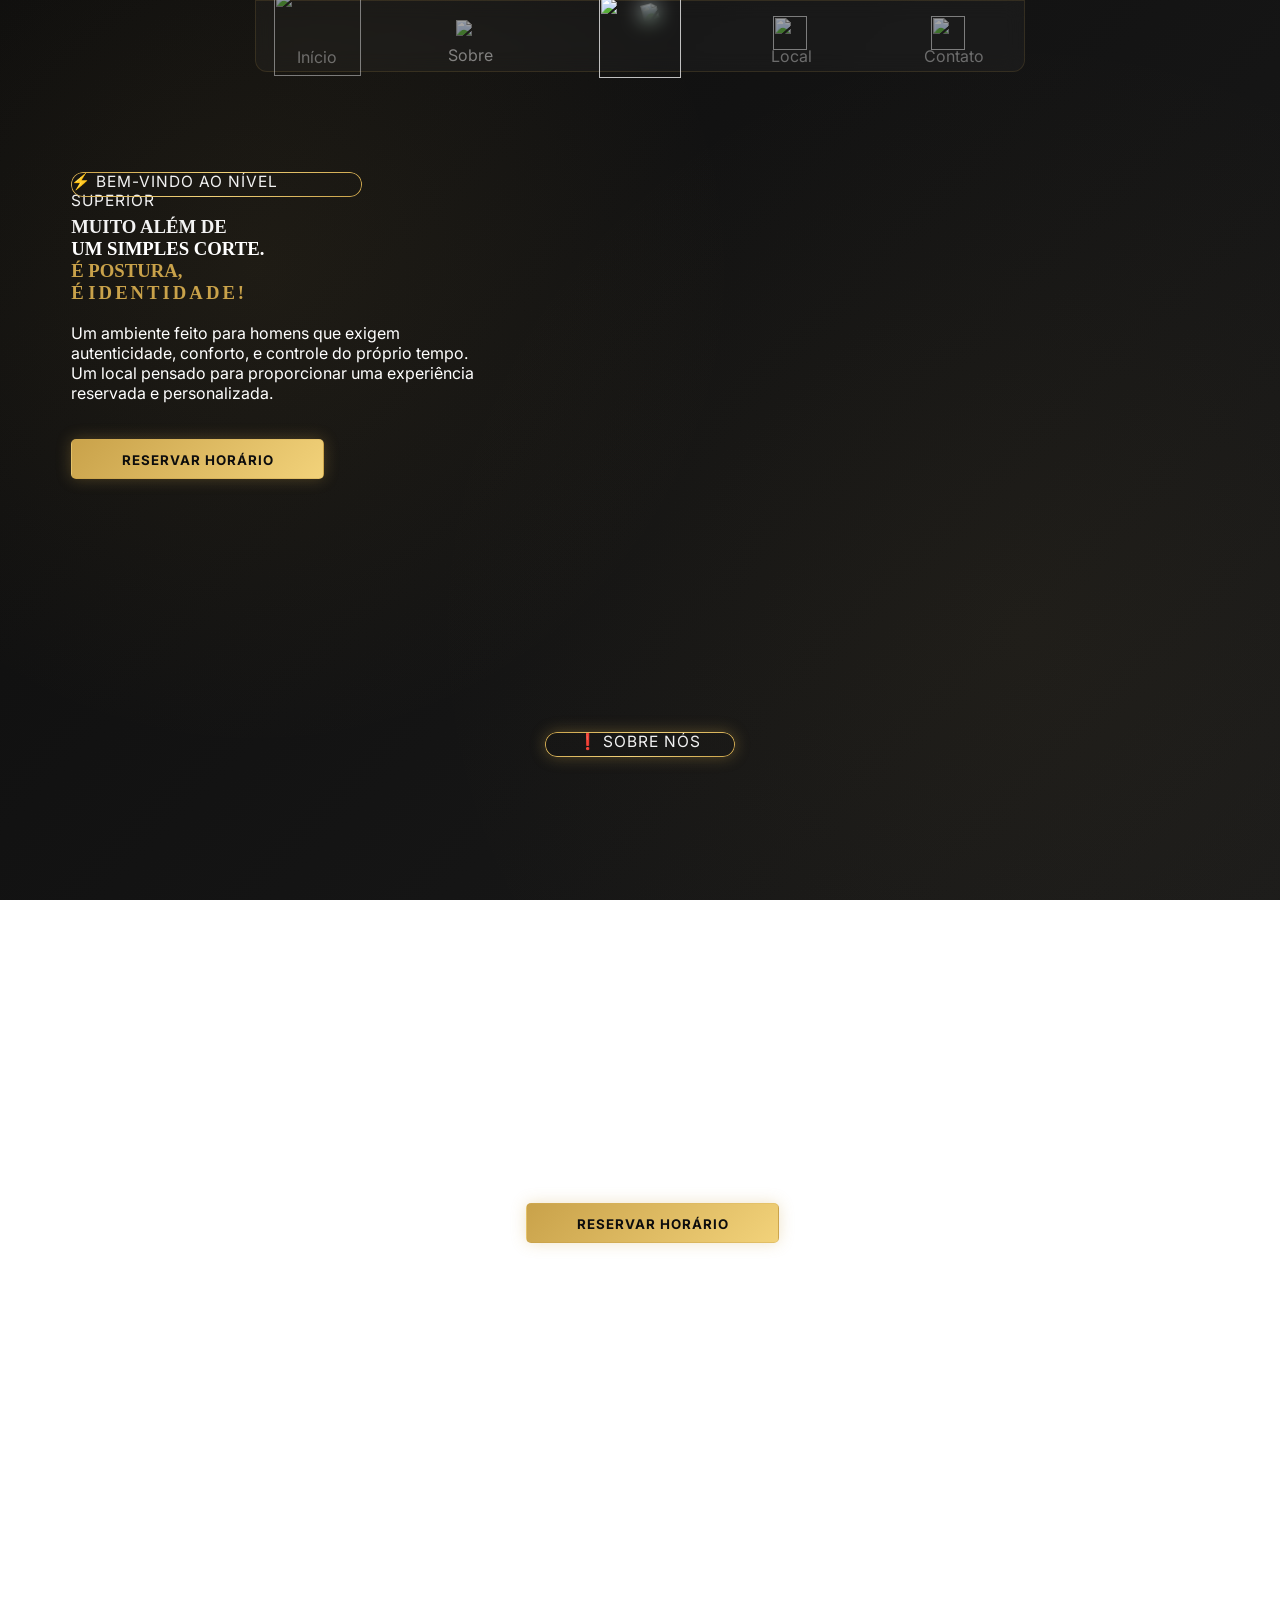
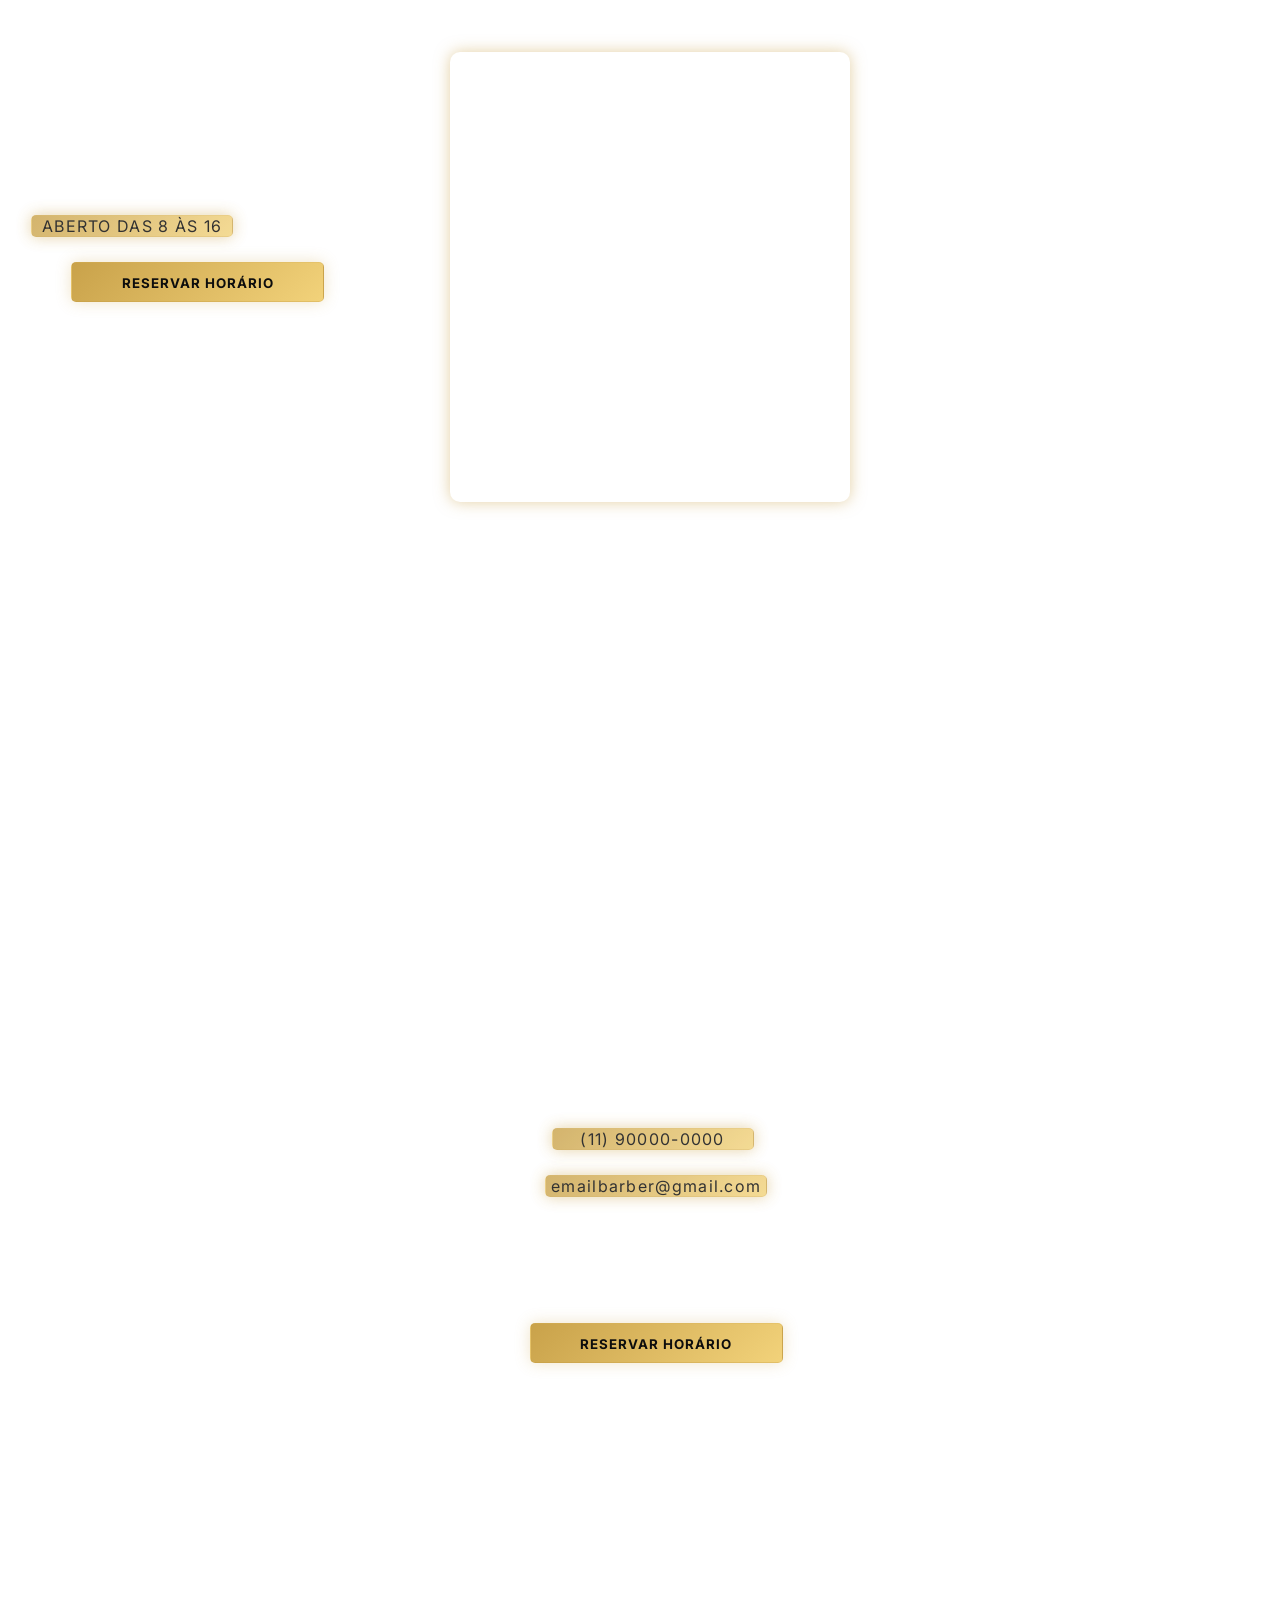
==== commit 3092b32d: "Atualizacao do sistema" ====
--- a/index.html
+++ b/index.html
@@ -13,13 +13,13 @@
 	<body>
 		<nav>
 		<!-- Home button -->
-		<a href="#s4"><div class="home-co nav-item">
+		<a href="#s4" class="nav-item active"><div class="home-co">
 			<img src="https://i.imgur.com/eRDlmfW.png" class="fa-home"/>
 			<p class="home nav-item">Início</p>
 		</div></a>
 		
 		<!-- Sobre button -->
-		<a href="#s1"><div class="sobre-btn nav-item">
+		<a href="#s1" class="nav-item"><div class="sobre-btn">
 			
 				<img src="https://i.imgur.com/uahoWuH.png" class="fa-sobre"/>
 				<p class="nav-item des-sobre">Sobre</p>
@@ -33,8 +33,8 @@
 		
 		<!-- Localização button -->
 		
-		<a href="#s2">
-			<div class="localizacao-btn nav-item">
+		<a href="#s2" class="nav-item">
+			<div class="localizacao-btn">
 				<img src="https://i.imgur.com/Z5OlJQr.png" class="fa-localizacao"/>
 				<p class="nav-item des-local">Local</p>
 			</div>
@@ -42,8 +42,8 @@
 		
 		<!-- Contato button -->
 		
-		<a href="#s3">
-			<div class="contato-btn nav-item">
+		<a href="#s3" class="nav-item">
+			<div class="contato-btn">
 				<img src="https://i.imgur.com/isWy89k.png" class="fa-contato"/>
 				<p class="nav-item des-contato">Contato</p>
 			</div>
@@ -66,7 +66,7 @@
 		<span class=""/>reservada e personalizada.</p>
 		</div>
 		
-		<button class="reservar">RESERVAR HORÁRIO</button>
+		<button class="reservar reservar-i" onclick="reservar()">RESERVAR HORÁRIO</button>
 		<div class="barber-icon hidden"><img src="https://i.imgur.com/3HIxnBu.png"/></div>
 		</section>
 		</section>
@@ -88,7 +88,7 @@
 				o verdadeiro significado de<br><span>estilo</span>
 				</p>
 			</div>
-			<button class="sobre-reservar-horario">RESERVAR HORÁRIO</button>
+			<button class="sobre-reservar-horario reservar-i" onclick="reservar()">RESERVAR HORÁRIO</button>
 		</section>
 		<section class="sec localizacao" id="s2">
 			<div class="co-localizacao hidden">📍 LOCALIZAÇÃO</div>
@@ -97,14 +97,14 @@
 			</div>
 			<iframe class="iframe-loc" src="https://www.google.com/maps/embed?pb=!1m14!1m8!1m3!1d14626.408240620132!2d-46.6738551!3d-23.5827315!3m2!1i1024!2i768!4f13.1!3m3!1m2!1s0x94ce57aa80c2dc47%3A0x3702e7267c07039f!2sFeel%20King%20Barbearia%20e%20Visagismo%20-%20Itaim%20Bibi!5e0!3m2!1spt-BR!2sbr!4v1777825319661!5m2!1spt-BR!2sbr" width="400" height="450" style="border:0;" allowfullscreen="" loading="lazy" referrerpolicy="no-referrer-when-downgrade"></iframe>
 			<div class="horario hidden">ABERTO DAS 8 ÀS 16</div>
-			<button class="loc-reservar">RESERVAR HORÁRIO</button>
+			<button class="loc-reservar reservar-i" onclick="reservar()">RESERVAR HORÁRIO</button>
 		</section>
 		<section class="sec contato" id="s3">
 			<div class="co-contato hidden">📞 CONTATO</div>
 			<h1 class="contato-title hidden">ENTRE EM CONTATO E<br><span>TIRE JÁ SUAS DÚVIDAS</span></h1>
 			<div class="numero-container">(11) 90000-0000</div>
 			<div class="email-container">emailbarber@gmail.com</div>
-			<button class="contato-reservar">RESERVAR HORÁRIO</button>
+			<button class="contato-reservar reservar-i" onclick="reservar()">RESERVAR HORÁRIO</button>
 		</section>
 		
 		<script src="https://cdn.jsdelivr.net/npm/@supabase/supabase-js"></script>
--- a/style.css
+++ b/style.css
@@ -1,10 +1,10 @@
-@media (max-width: 768px) {
+@media (max-width: 767px) {
   body {
     padding-top: 60px !important;
   }
   nav {
     background: rgba(255,255,255,0.03);
-    backdrop-filter: blur(10px);
+    backdrop-filter: blur(11px);
     position: fixed !important;
     margin-top: -52px !important;
     left: 50% !important;
@@ -103,9 +103,11 @@
 }
 .right-mid {
 	left: 1% !important;
-	transform: rotate(0deg) !important;
+	transform: rotate(-10deg) !important;
 	margin-top: 1%;
-}
+	opacity: 0.5 !important;
+}
+
   .mid-sobre {
 	  transform: rotate(0deg) !important;
 	  left: -50% !important;
@@ -119,7 +121,8 @@
 	transform: translate(-50%, -50%) rotate(0deg) !important;
 	transition: all 1.5s ease;
 	z-index: 999;
-	user-select: none;
+	user-select: none !important;
+	-webkit-user-drag: none;
 }
 .co-sobre {
   margin-top: 220px !important;
@@ -176,6 +179,10 @@
   width: 250px !important;
   transform: translateX(-30%) !important;
 }
+.ag-container {
+  transform: translateY(-5%) !important;
+}
+  
   
 } /* Fechar @media */
 
@@ -184,18 +191,19 @@
 }
 
 nav {
-	 margin-top: -173px;
+	 
 	 background: rgba(255,255,255,0.03);
 	 backdrop-filter: blur(10px);
 	 border: 1px solid rgba(201,162,74,0.15);
 	 border-radius: 0 0 12px 12px;
 	 width: 60%;
 	 height: 70px;
-	 transform: translateX(33%);
+	 left: 50%;
+	 transform: translateX(-50%);
 	 transition: 0.5s;
-	 z-index: 1000;
+	 z-index: 1001;
 	 position: fixed;
-	 top: 10px;
+	 top: 0px;
 }
 nav:hover {
 	border: 1px solid rgba(201,162,74,0.30);
@@ -339,25 +347,27 @@
 .fa-center-img {
 	width: 82px;
 	height: 82px;
-	transform: translateX(430%);
+	left: 50%;
+	transform: translateX(-50%);
 	margin-top: -5px;
 	position: fixed;
 	transition: 1.5s;
 	user-select: none;
 }
 .fa-center-img:hover {
-	transform: scale(1.2) translateX(360%) rotate(364deg);
-	
+	transform: scale(1.2) translateX(-50%) rotate(364deg);
+	left: 50%;
 }
 .nav-item {
 	color: white;
 	text-decoration: none;
 	transition: 0.3s;
-	opacity: 0.8;
+	opacity: 0.6;
 }
 .nav-item.active {
 	color: white;
-	opacity: 1;
+	opacity: 1.5;
+	text-shadow: 0 2px 12px rgba(255,255,255,0.8);
 }
 .barber-icon {
 	position: fixed;
@@ -462,7 +472,7 @@
 }
 .contato-btn p {
 	margin-left: 87%;
-	margin-top: 30px;
+	margin-top: 45px;
 	font-family: 'Inter', sans-serif;
 	position: fixed;
 	user-select: none;
@@ -704,10 +714,19 @@
 	position: fixed;
 }
 .dashboard-body {
+  background:
+    linear-gradient(
+    180deg,
+    rgb(3, 5, 10),
+    rgb(7, 12, 22),
+    rgb(2, 2, 2)
+    );
 	display: flex;
 	justify-content: center;
 	justify-items: center;
 	height: 100vh;
+	box-shadow:
+0 0 30px rgba(212,175,55,0.12);
 }
 .title-container {
 	color: rgba(201,162,74,1.0);
@@ -848,3 +867,373 @@
 .promocao-dashboard-btn:hover {
 	background: rgba(255, 255, 255, 0.2);
 }
+/* Bg do reservar.html */
+.ag-container {
+  height: 90vh;
+  width: 95%;
+  display: flex;
+  border: 1px solid rgba(201, 162, 74, 0.3);
+  border-radius: 5px;
+  background: radial-gradient(circle at 20% 30%, rgba(201, 180, 74, 0.18), transparent 40%),
+	radial-gradient(circle at 80% 70%, rgba(201, 165, 74, 0.09), transparent 50%),
+	linear-gradient(135deg, #0d0d0d, #1a1a1a);
+	box-shadow: 0 0 5px 0px rgba(201, 162, 74, 0.3);
+}
+.reservar-body {
+  display: grid;
+  place-items: center;
+  height: 90vh;
+}
+.header-reservar {
+  background: radial-gradient(circle at 20% 30%, rgba(201, 180, 74, 0.08), transparent 40%),
+	radial-gradient(circle at 80% 70%, rgba(201, 165, 74, 0.07), transparent 50%),
+	linear-gradient(135deg, #0d0d0d, #1a1a1a);
+  top: 0;
+  width: 100%;
+  height: 10%;
+  border-radius: 5px;
+  box-shadow: 0 1px 0 0 rgba(201,165,74,0.3);
+  position: fixed;
+}
+.reservar-retornar {
+  width: 5vh;
+  height: clamp(36px, 4vh, 60px);
+  border: none;
+  transform: translateY(40%);
+  margin-left: 15px;
+}
+.header-reservar h1 {
+  text-align: center;
+  font-family: 'Inter', sans-serif;
+  font-size: 20px;
+  margin-top: -20px;
+  margin-left: 30px;
+  opacity: 0.8;
+}
+body {
+  color-scheme: dark;
+}
+.form-box{
+  display:flex;
+  flex-direction:column;
+  gap:18px;
+
+  width:min(80%, 500px);
+  height: 65vh;
+  margin:20px auto;
+  padding:15px;
+
+  border:1px solid rgba(255,215,0,0.2);
+  border: none !important;
+  border-radius: 5px;
+
+  
+  background: none !important;
+  backdrop-filter:blur(10px);
+  transform: translateX(0%) translateY(20%);
+  box-shadow:0 0 0px rgba(255,215,0,0.08);
+  box-shadow: none !important;
+}
+
+.form-box input,
+.form-box select{
+  height:55px;
+
+  padding:0 15px;
+
+  border:none;
+  outline:none;
+
+  border-radius:14px;
+
+  background:#111;
+  color:gray;
+
+  font-size:1rem;
+
+  border:1px solid rgba(255,215,0,0.15);
+
+  transition:0.3s;
+}
+
+.form-box input:focus,
+.form-box select:focus{
+  border-color:#d4af37;
+
+  box-shadow:
+  0 0 10px rgba(212,175,55,0.4);
+}
+
+.form-box button{
+  height:55px;
+
+  border:none;
+  border-radius:14px;
+
+  background:#d4af37;
+  color:black;
+
+  font-weight:bold;
+  font-size:1rem;
+
+  cursor:pointer;
+
+  transition:0.3s;
+}
+
+.form-box button:hover{
+  transform:scale(1.02);
+
+  box-shadow:
+  0 0 20px rgba(212,175,55,0.5);
+}
+.reservar-i {
+  z-index: 1000;
+  position: relative;
+}
+label{
+  color:#d4af37;
+
+  font-size:0.9rem;
+  font-weight:600;
+
+  margin-bottom:-10px;
+}
+.modal{
+
+  position:fixed;
+  inset:0;
+
+  display:flex;
+  align-items:center;
+  justify-content:center;
+
+  background:rgba(0,0,0,0.7);
+
+  backdrop-filter:blur(5px);
+
+  opacity:0;
+  pointer-events:none;
+
+  transition:0.3s;
+
+  z-index:999;
+}
+
+.modal.active{
+
+  opacity:1;
+  pointer-events:auto;
+}
+
+.modal-box{
+
+  width:min(90%, 400px);
+
+  padding:30px;
+
+  border-radius:24px;
+
+  background:#111;
+
+  border:1px solid rgba(212,175,55,0.3);
+
+  box-shadow:
+  0 0 30px rgba(212,175,55,0.2);
+
+  color:white;
+}
+
+.modal-box h2{
+
+  color:#d4af37;
+
+  margin-bottom:20px;
+}
+
+.resumo{
+
+  display:flex;
+  flex-direction:column;
+  gap:10px;
+
+  margin-bottom:25px;
+}
+
+.modal button{
+
+  width:100%;
+  height:50px;
+
+  border:none;
+  border-radius:14px;
+
+  background:#d4af37;
+
+  color:black;
+
+  font-weight:bold;
+}
+.modal{
+
+  position:fixed;
+  inset:0;
+
+  display:flex;
+  align-items:center;
+  justify-content:center;
+
+  background:rgba(0,0,0,0.7);
+
+  backdrop-filter:blur(6px);
+
+  opacity:0;
+  pointer-events:none;
+
+  transition:0.3s;
+
+  z-index:9999;
+}
+
+.modal.active{
+
+  opacity:1;
+  pointer-events:auto;
+}
+
+.modal-box{
+
+  width:min(90%, 420px);
+
+  padding:30px;
+
+  border-radius:24px;
+
+  background:#111;
+
+  color:white;
+
+  animation:modalAnim 0.3s ease;
+}
+
+@keyframes modalAnim{
+
+  from{
+    transform:translateY(20px);
+    opacity:0;
+  }
+
+  to{
+    transform:translateY(0);
+    opacity:1;
+  }
+}
+
+.modal-box h2{
+
+  margin-bottom:15px;
+
+  font-size:1.5rem;
+}
+
+.modal-box p{
+
+  opacity:0.8;
+
+  line-height:1.5;
+}
+
+.btn-modal{
+
+  width:100%;
+  height:52px;
+
+  border:none;
+  border-radius:14px;
+
+  margin-top:20px;
+
+  font-size:1rem;
+  font-weight:bold;
+
+  cursor:pointer;
+
+  transition:0.3s;
+}
+
+.btn-modal:hover{
+
+  transform:scale(1.02);
+}
+
+/* ERRO */
+
+.erro{
+
+  border:1px solid rgba(231,76,60,0.3);
+
+  box-shadow:
+  0 0 25px rgba(231,76,60,0.15);
+}
+
+.erro h2{
+
+  color:#e74c3c;
+}
+
+.erro .btn-modal{
+
+  background:#e74c3c;
+  color:white;
+}
+
+/* AVISO */
+
+.aviso{
+
+  border:1px solid rgba(241,196,15,0.3);
+
+  box-shadow:
+  0 0 25px rgba(241,196,15,0.15);
+}
+
+.aviso h2{
+
+  color:#f1c40f;
+}
+
+.aviso .btn-modal{
+
+  background:#f1c40f;
+  color:black;
+}
+
+/* ALERTA */
+
+.alerta{
+
+  border:1px solid rgba(52,152,219,0.3);
+
+  box-shadow:
+  0 0 25px rgba(52,152,219,0.15);
+}
+
+.alerta h2{
+
+  color:#3498db;
+}
+
+.alerta .btn-modal{
+
+  background:#3498db;
+  color:white;
+}
+.alt-status {
+  border: 1px solid white;
+}
+.del-user button {
+  border: 1px solid rgba(220, 38, 38, 1);
+}
+html, body{
+  overflow-x: hidden;
+}
